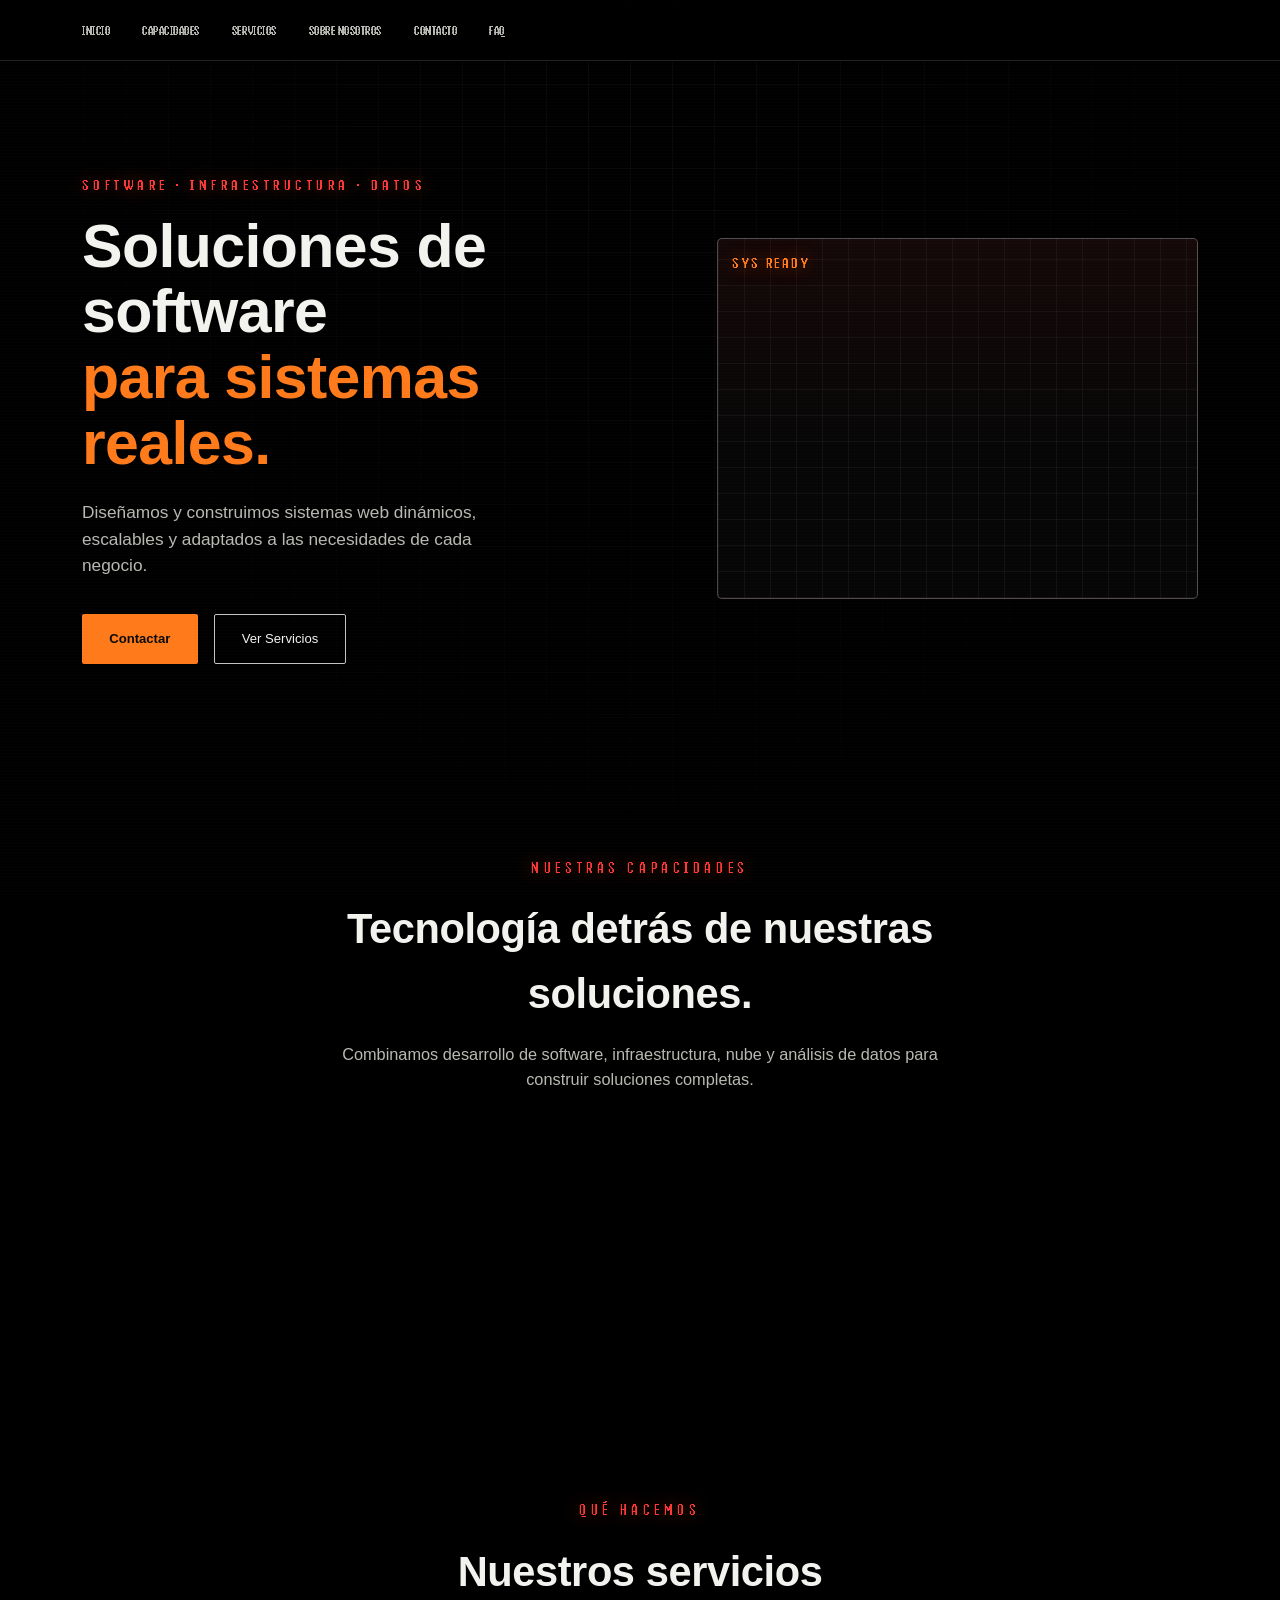
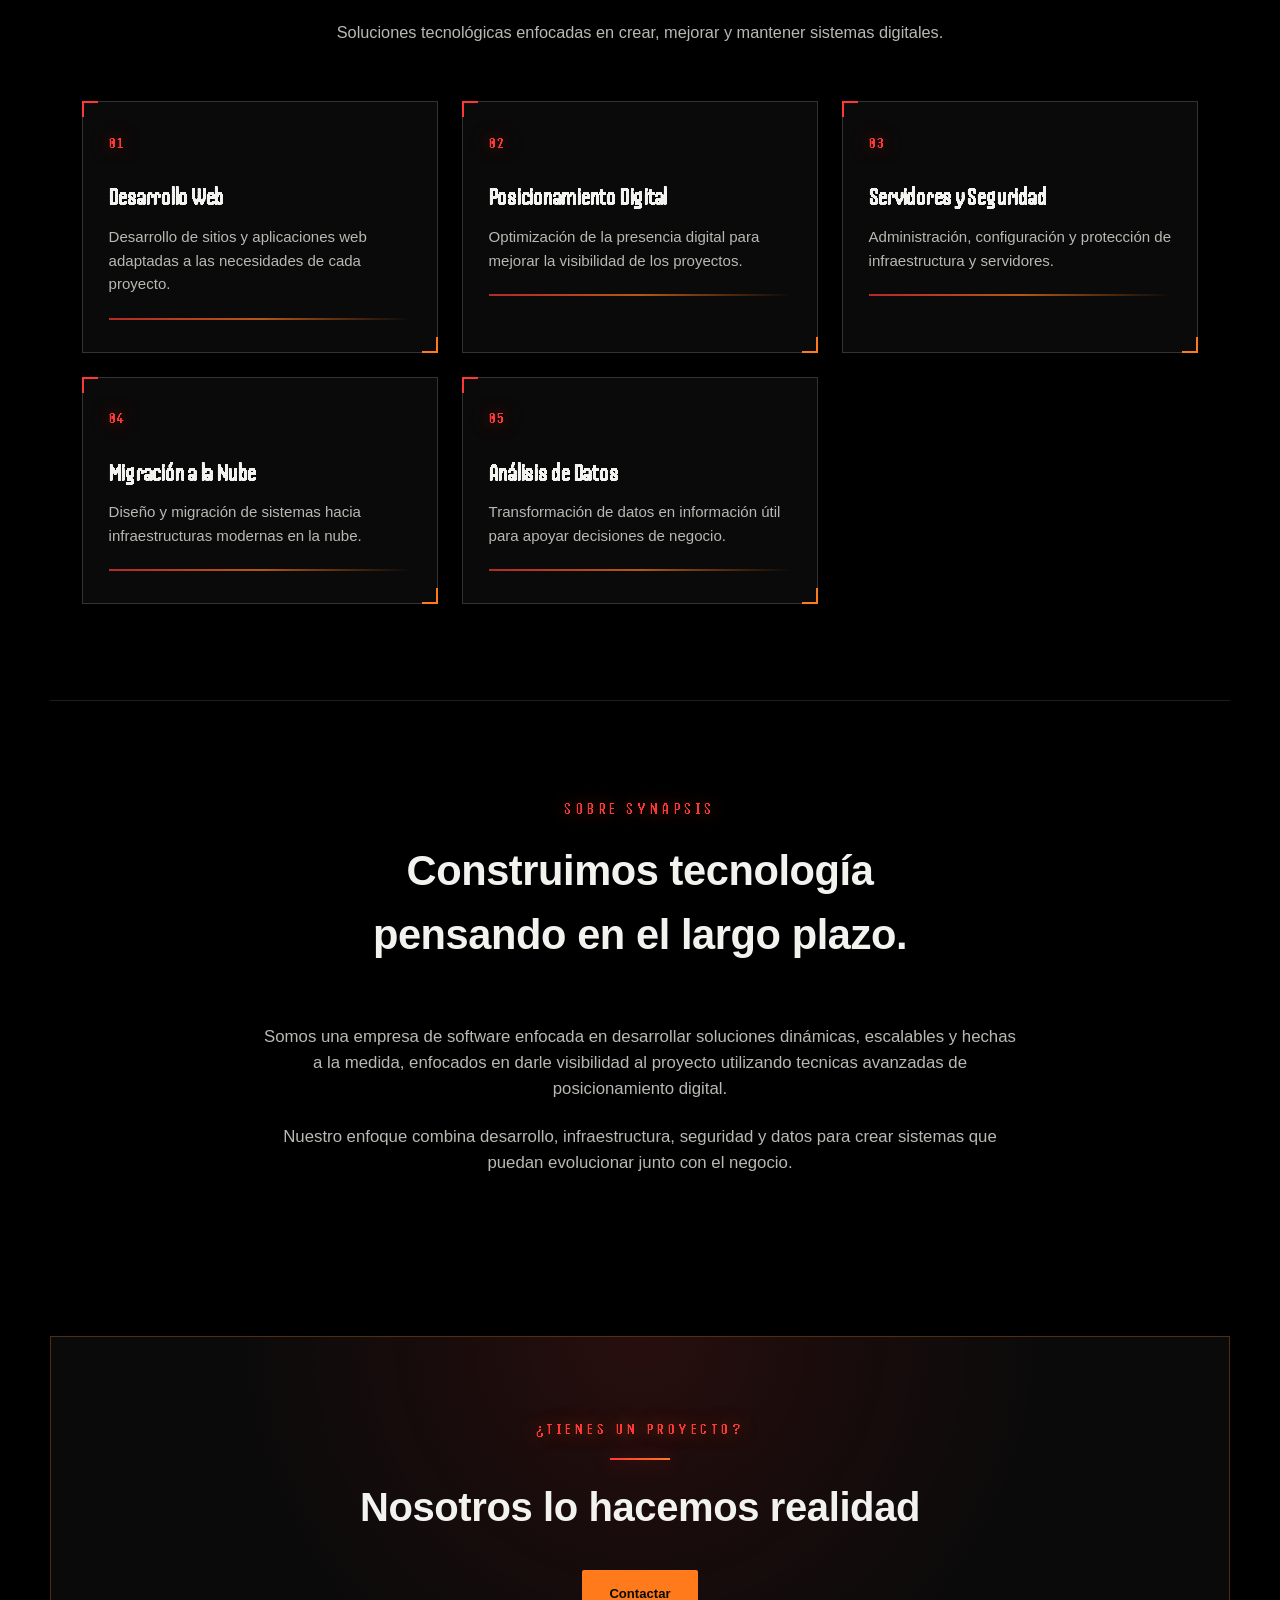
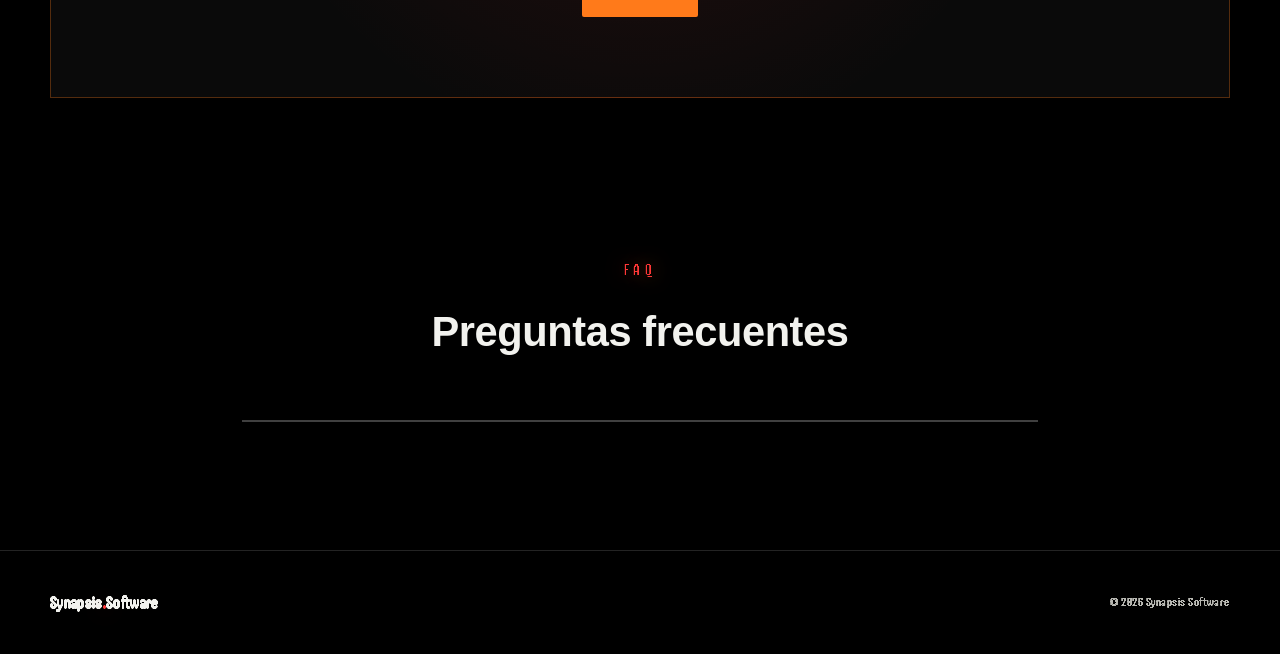
==== index.html @ 9c4a580a "Adding First template" ====
<!DOCTYPE html>
<html lang="es">

<head>
  <meta charset="UTF-8">

  <meta
    name="viewport"
    content="width=device-width, initial-scale=1.0"
  >

  <meta
    name="description"
    content="Synapsis Software: soluciones web, infraestructura, nube y análisis de datos."
  >

  <link rel="preconnect" href="https://fonts.googleapis.com">
  <link rel="preconnect" href="https://fonts.gstatic.com" crossorigin>
  <link href="https://fonts.googleapis.com/css2?family=Handjet:wght,ELSH@100..900,2&display=swap" rel="stylesheet">
  <script src="script.js"></script>
  <link rel="stylesheet" href="styles.css">

  <title>Synapsis Software</title>
</head>

<body>


  <header class="site-header">

    <nav class="nav-container">

      <ul class="nav-links">
        <li>
          <a href="#inicio">Inicio</a>
        </li>

        <li>
          <a href="#capacidades">Capacidades</a>
        </li>

        <li>
          <a href="#servicios">Servicios</a>
        </li>

        <li>
          <a href="#nosotros">Sobre Nosotros</a>
        </li>

        <li>
          <a href="#contacto">Contacto</a>
        </li>

        <li>
          <a href="#faq">FAQ</a>
        </li>
      </ul>

    </nav>

  </header>


  <main>

    <section
      id="inicio"
      class="hero-section"
    >

      <div class="hero-content">

        <p class="hero-eyebrow">
          Software · Infraestructura · Datos
        </p>

        <h1>
          Soluciones de software
          <span class="title">para sistemas reales.</span>
        </h1>

        <p class="hero-description">
          Diseñamos y construimos sistemas web dinámicos,
          escalables y adaptados a las necesidades de cada negocio.
        </p>

        <div class="hero-actions">

          <a
            href="#contacto"
            class="button button-primary"
          >
            Contactar
          </a>

          <a
            href="#servicios"
            class="button button-secondary"
          >
            Ver servicios
          </a>

        </div>

      </div>


      <div class="hero-visual"></div>

    </section>

    <section
      id="capacidades"
      class="capabilities-section"
    >

      <div class="section-header">

        <p class="section-eyebrow">
          Nuestras capacidades
        </p>

        <h2>
          Tecnología detrás
          de nuestras soluciones.
        </h2>

        <p>
          Combinamos desarrollo de software, infraestructura,
          nube y análisis de datos para construir soluciones
          completas.
        </p>

      </div>



    </section>


    <section class="sequence-section">
      <div class="canvas-container">
            <canvas id="sequense-canvas">


            </canvas>

            <div class="text-content">
              <h2></h2>
            </div>

      </div>
    </section>

    <section
      id="servicios"
      class="services-section"
    >

      <div class="section-header">

        <p class="section-eyebrow">
          Qué hacemos
        </p>

        <h2>
          Nuestros servicios
        </h2>

        <p>
          Soluciones tecnológicas enfocadas en crear,
          mejorar y mantener sistemas digitales.
        </p>

      </div>


      <div class="services-grid">


        <article class="service-card">

          <div class="service-card-header">
            <span class="service-number">01</span>
          </div>

          <div class="service-card-content">

            <h3>
              Desarrollo Web
            </h3>

            <p>
              Desarrollo de sitios y aplicaciones web
              adaptadas a las necesidades de cada proyecto.
            </p>

          </div>

          <!--
            Reservado para futura animación
            específica del servicio.
          -->

          <div class="service-card-visual"></div>

        </article>


        <!-- Servicio -->

        <article class="service-card">

          <div class="service-card-header">
            <span class="service-number">02</span>
          </div>

          <div class="service-card-content">

            <h3>
              Posicionamiento Digital
            </h3>

            <p>
              Optimización de la presencia digital para
              mejorar la visibilidad de los proyectos.
            </p>

          </div>

          <div class="service-card-visual"></div>

        </article>


        <!-- Servicio -->

        <article class="service-card">

          <div class="service-card-header">
            <span class="service-number">03</span>
          </div>

          <div class="service-card-content">

            <h3>
              Servidores y Seguridad
            </h3>

            <p>
              Administración, configuración y protección
              de infraestructura y servidores.
            </p>

          </div>

          <div class="service-card-visual"></div>

        </article>


        <!-- Servicio -->

        <article class="service-card">

          <div class="service-card-header">
            <span class="service-number">04</span>
          </div>

          <div class="service-card-content">

            <h3>
              Migración a la Nube
            </h3>

            <p>
              Diseño y migración de sistemas hacia
              infraestructuras modernas en la nube.
            </p>

          </div>

          <div class="service-card-visual"></div>

        </article>


        <!-- Servicio -->

        <article class="service-card">

          <div class="service-card-header">
            <span class="service-number">05</span>
          </div>

          <div class="service-card-content">

            <h3>
              Análisis de Datos
            </h3>

            <p>
              Transformación de datos en información
              útil para apoyar decisiones de negocio.
            </p>

          </div>

          <div class="service-card-visual"></div>

        </article>

      </div>

    </section>


    <!-- =========================
         SOBRE NOSOTROS
    ========================== -->

    <section
      id="nosotros"
      class="about-section"
    >

      <div class="section-header">

        <p class="section-eyebrow">
          Sobre Synapsis
        </p>

        <h2>
          Construimos tecnología
          pensando en el largo plazo.
        </h2>

      </div>

      <div class="about-content">

        <p>
          Somos una empresa de software enfocada en desarrollar
          soluciones dinámicas, escalables y hechas a la medida,
          enfocados en darle visibilidad al proyecto utilizando tecnicas
          avanzadas de posicionamiento digital.
        </p>

        <p>
          Nuestro enfoque combina desarrollo, infraestructura,
          seguridad y datos para crear sistemas que puedan
          evolucionar junto con el negocio.
        </p>

      </div>

    </section>

    <section
      id="contacto"
      class="contact-section"
    >

      <div class="contact-content">

        <p class="section-eyebrow">
          ¿Tienes un proyecto?
        </p>
        <span class="bussines-ideas"></span>

        <h2>
          Nosotros lo hacemos realidad
        </h2>

        <a
          href="mailto:contacto@synapsis-software.com"
          class="button button-primary"
        >
          Contactar
        </a>

      </div>

    </section>

    <section
      id="faq"
      class="faq-section"
    >

      <div class="section-header">

        <p class="section-eyebrow">
          FAQ
        </p>

        <h2>
          Preguntas frecuentes
        </h2>

      </div>

      <div class="faq-list">

        <!--
          Aquí posteriormente puedes utilizar
          <details> y <summary>, o implementar
          una interacción con JavaScript.
        -->

      </div>

    </section>

  </main>

  <footer class="site-footer">

    <div class="footer-container">

      <a href="#inicio" class="logo">
        Synapsis<span>.</span>Software
      </a>

      <p>
        © 2026 Synapsis Software
      </p>

    </div>

  </footer>

</body>

</html>
---- styles.css ----
@import url('https://fonts.googleapis.com/css2?family=JetBrains+Mono:wght@400;500;700&display=swap');

:root {
  /* --- paleta --- */
  --bg: #000000;
  --bg-raised: #0a0a0a;
  --ink: #f2f2ee;          /* blanco roto, contraste alto */
  --ink-dim: #b9b9b3;      /* gris claro secundario */
  --line: #c4c4c4;
  --red: #ff3737;
  --red-dim: #7a1414;
  --orange: #ff7a1a;
  --orange-dim: #7a3c0d;

  --glow-red: 0 0 18px rgba(255, 43, 43, 0.55);
  --glow-orange: 0 0 18px rgba(255, 122, 26, 0.5);
  --grad-hot: linear-gradient(90deg, var(--red), var(--orange));

  --font-mono: "Handjet", sans-serif;

   --font-display: 'Space Grotesk', sans-serif;

  --container: 1180px;
}

* { box-sizing: border-box; }

html {
  scroll-behavior: smooth;
}

body {
  margin: 0;
  background: var(--bg);
  color: var(--ink);
  font-family: var(--font-display);
  line-height: 1.55;
  -webkit-font-smoothing: antialiased;
  position: relative;
  overflow-x: hidden;
}

body::before {
  content: "";
  position: fixed;
  inset: 0;
  z-index: 0;
  pointer-events: none;
  background-image:
    linear-gradient(rgba(196, 196, 196, 0.05) 1px, transparent 1px),
    linear-gradient(90deg, rgba(196, 196, 196, 0.05) 1px, transparent 1px);
  background-size: 42px 42px;
  mask-image: radial-gradient(ellipse at 50% 0%, black 0%, transparent 75%);
  -webkit-mask-image: radial-gradient(ellipse at 50% 0%, black 0%, transparent 75%);
}

body::after {
  content: "";
  position: fixed;
  inset: 0;
  z-index: 30;
  pointer-events: none;
  background: repeating-linear-gradient(
    to bottom,
    rgba(255, 255, 255, 0.025) 0px,
    rgba(255, 255, 255, 0.025) 1px,
    transparent 1px,
    transparent 3px
  );
  opacity: 0.5;
}

main, header, footer { position: relative; z-index: 1; }

h1, h2, h3 {
  font-family: var(--font-display);
  color: var(--ink);
  margin: 0;
  letter-spacing: -0.01em;
}

p { color: var(--ink-dim); margin: 0; }

a {
  color: inherit;
  text-decoration: none;
}

ul { list-style: none; margin: 0; padding: 0; }

::selection {
  background: var(--red);
  color: #000;
}


a:focus-visible,
button:focus-visible {
  outline: 2px solid var(--orange);
  outline-offset: 3px;
}

@media (prefers-reduced-motion: reduce) {
  *, *::before, *::after {
    animation-duration: 0.001ms !important;
    animation-iteration-count: 1 !important;
    transition-duration: 0.001ms !important;
    scroll-behavior: auto !important;
  }
}


.section-eyebrow,
.hero-eyebrow {
  font-family: var(--font-mono);
  font-size: 1rem;
  letter-spacing: 0.28em;
  text-transform: uppercase;
  color: var(--red);
  text-shadow: var(--glow-orange);
  display: inline-block;
  margin-bottom: 1rem;
}

.section-eyebrow::before,
.hero-eyebrow::before {
  color: var(--red);
}

.section-header {
  max-width: 640px;
  margin: 0 auto 3.5rem;
  text-align: center;
}

.section-header h2 {
  font-size: clamp(1.9rem, 3.5vw, 2.6rem);
  margin-bottom: 1rem;
}

.section-header p {
  font-size: 1.02rem;
}

.site-header {
  position: sticky;
  top: 0;
  z-index: 40;
  background: rgba(0, 0, 0, 0.75);
  backdrop-filter: blur(10px);
  -webkit-backdrop-filter: blur(10px);
  border-bottom: 1px solid rgba(196, 196, 196, 0.18);
}

.nav-container {
  max-width: var(--container);
  margin: 0 auto;
  padding: 1.1rem 2rem;
  display: flex;
  align-items: center;
  justify-content: space-between;
}

.logo {
  font-family: var(--font-mono);
  font-weight: 700;
  font-size: 1.05rem;
  letter-spacing: 0.02em;
  color: var(--ink);
}

.logo span {
  color: var(--red);
  text-shadow: var(--glow-red);
}

.nav-links {
  display: flex;
  gap: 2rem;
}

.nav-links a {
  font-family: var(--font-mono);
  font-size: 0.82rem;
  letter-spacing: 0.04em;
  color: var(--ink-dim);
  text-transform: uppercase;
  position: relative;
  padding-bottom: 3px;
  transition: color 0.2s ease;
}

.nav-links a::after {
  content: "";
  position: absolute;
  left: 0;
  bottom: 0;
  width: 0;
  height: 1px;
  background: var(--grad-hot);
  transition: width 0.25s ease;
}

.nav-links a:hover {
  color: var(--ink);
}

.nav-links a:hover::after {
  width: 100%;
}

.title{
  color: var(--orange);
}

.button {
  display: inline-flex;
  align-items: center;
  gap: 0.5rem;
  font-family: var(--font-display);
  font-size: 0.82rem;
  text-transform: capitalize;
  padding: 0.85rem 1.7rem;
  border-radius: 2px;
  transition: transform 0.2s ease, box-shadow 0.2s ease, background 0.2s ease;
}

.button-primary {
  background: var(--orange);
  color: #0a0a0a;
  font-weight: 700;
}

.button-primary:hover {
  transform: translateY(-2px);
  box-shadow: 0 0 0 1px rgba(255, 122, 26, 0.6), 0 0 30px rgba(67, 66, 66, 0.65);
}

.button-secondary {
  background: transparent;
  color: var(--ink);
  border: 1px solid var(--line);
}

.button-secondary:hover {
  border-color: var(--orange);
  color: var(--orange);
  box-shadow: var(--glow-orange);
}


.hero-section {
  max-width: var(--container);
  margin: 0 auto;
  padding: 7rem 2rem 6rem;
  display: grid;
  grid-template-columns: 1.1fr 0.9fr;
  gap: 3rem;
  align-items: center;
}

.hero-content h1 {
  font-size: clamp(2.4rem, 5vw, 3.8rem);
  line-height: 1.08;
  margin-bottom: 1.4rem;
}

.hero-content h1 span {
  display: block;
  background: var(--orange);
  -webkit-background-clip: text;
  background-clip: text;
  color: transparent;
}

.hero-description {
  font-size: 1.08rem;
  max-width: 46ch;
  margin-bottom: 2.2rem;
}

.hero-actions {
  display: flex;
  gap: 1rem;
  flex-wrap: wrap;
}


.hero-visual {
  border-radius: 5px;
  position: relative;
  aspect-ratio: 4 / 3;
  border: 1px solid rgba(196, 196, 196, 0.35);
  background:
    linear-gradient(180deg, rgba(255, 43, 43, 0.06), transparent 60%),
    repeating-linear-gradient(0deg, rgba(196, 196, 196, 0.06) 0 1px, transparent 1px 26px),
    repeating-linear-gradient(90deg, rgba(196, 196, 196, 0.06) 0 1px, transparent 1px 26px),
    #060606;
  overflow: hidden;
}

.hero-visual::before {
  content: "SYS READY";
  position: absolute;
  top: 12px;
  left: 14px;
  font-family: var(--font-mono);
  font-size: 1rem;
  letter-spacing: 0.15em;
  color: var(--orange);
  text-shadow: var(--glow-orange);
}

.hero-visual::after {
  content: "";
  position: absolute;
  left: 0;
  right: 0;
  height: 40%;
  top: -40%;
  background: linear-gradient(180deg, transparent, rgba(255, 122, 26, 0.18), transparent);
  animation: scan 5s linear infinite;
}

@keyframes scan {
  0% { top: -40%; }
  100% { top: 100%; }
}

.capabilities-section {
  max-width: var(--container);
  margin: 0 auto;
  padding: 6rem 2rem;
}

.image-sequence {
  margin-top: 3rem;
  border: 1px solid rgba(196, 196, 196, 0.3);
  background: var(--bg-raised);
}

.image-sequence-sticky {
  position: sticky;
  top: 80px;
}

.image-sequence-canvas {
  aspect-ratio: 16 / 8;
  display: flex;
  align-items: center;
  justify-content: center;
  color: var(--ink-dim);
  font-family: var(--font-mono);
  font-size: 0.78rem;
  letter-spacing: 0.1em;
  background:
    linear-gradient(135deg, rgba(255, 43, 43, 0.05), rgba(255, 122, 26, 0.05));
}

.image-sequence-canvas::before {
  content: "[ SECUENCIA DE FRAMES · PENDIENTE ]";
}


.services-section {
  max-width: var(--container);
  margin: 0 auto;
  padding: 6rem 2rem;
}

.services-grid {
  display: grid;
  grid-template-columns: repeat(3, 1fr);
  gap: 1.5rem;
}


.service-card {
  position: relative;
  background: var(--bg-raised);
  border: 1px solid rgba(196, 196, 196, 0.22);
  padding: 1.8rem 1.6rem 2rem;
  transition: border-color 0.25s ease, transform 0.25s ease, box-shadow 0.25s ease;
}

.service-card::before {
  content: "";
  position: absolute;
  top: -1px;
  left: -1px;
  width: 14px;
  height: 14px;
  border-top: 2px solid var(--red);
  border-left: 2px solid var(--red);
}

.service-card::after {
  content: "";
  position: absolute;
  bottom: -1px;
  right: -1px;
  width: 14px;
  height: 14px;
  border-bottom: 2px solid var(--orange);
  border-right: 2px solid var(--orange);
}

.service-card:hover {
  transform: translateY(-4px);
  border-color: rgba(255, 122, 26, 0.5);
  box-shadow: 0 12px 30px rgba(0, 0, 0, 0.5), var(--glow-orange);
}

.service-card-header {
  margin-bottom: 1.4rem;
}

.service-number {
  font-family: var(--font-mono);
  font-size: 1rem;
  letter-spacing: 0.1em;
  color: var(--red);
  text-shadow: var(--glow-red);
}

.service-card-content h3 {
  font-size: 1.5rem;
  font-family: var(--font-mono);

  margin-bottom: 0.6rem;
}

.service-card-content p {
  font-size: 0.94rem;
}

.service-card-visual {
  margin-top: 1.4rem;
  height: 2px;
  background: linear-gradient(90deg, var(--red), var(--orange), transparent);
  opacity: 0.7;
}

/* ==========================================================
   SOBRE NOSOTROS
   ========================================================== */

.about-section {
  max-width: var(--container);
  margin: 0 auto;
  padding: 6rem 2rem;
  border-top: 1px solid rgba(196, 196, 196, 0.15);
}

.about-content {
  max-width: 760px;
  margin: 0 auto;
  display: flex;
  flex-direction: column;
  gap: 1.4rem;
  text-align: center;
}

.about-content p {
  font-size: 1.05rem;
}

/* ==========================================================
   CONTACTO
   ========================================================== */

.contact-section {
  position: relative;
  max-width: var(--container);
  margin: 4rem auto;
  padding: 5rem 2rem;
  text-align: center;
  border: 1px solid rgba(255, 122, 26, 0.3);
  background:
    radial-gradient(circle at 50% 0%, rgba(255, 43, 43, 0.12), transparent 60%),
    var(--bg-raised);
  overflow: hidden;
}

.contact-content h2 {
  font-size: clamp(1.8rem, 3.5vw, 2.5rem);
  margin: 1rem 0 2rem;
}

.bussines-ideas {
  display: block;
  width: 60px;
  height: 2px;
  margin: 0 auto;
  background: var(--grad-hot);
  box-shadow: var(--glow-red);
}

/* ==========================================================
   FAQ
   ========================================================== */

.faq-section {
  max-width: 860px;
  margin: 0 auto;
  padding: 6rem 2rem 8rem;
}

.faq-list {
  display: flex;
  flex-direction: column;
  gap: 1px;
  background: rgba(196, 196, 196, 0.18);
  border: 1px solid rgba(196, 196, 196, 0.18);
}

.faq-list > * {
  background: var(--bg);
  padding: 1.2rem 1.4rem;
}

.faq-list summary {
  cursor: pointer;
  font-family: var(--font-mono);
  font-size: 0.95rem;
  color: var(--ink);
}

.faq-list summary:hover {
  color: var(--orange);
}

/* ==========================================================
   FOOTER
   ========================================================== */

.site-footer {
  border-top: 1px solid rgba(196, 196, 196, 0.18);
  padding: 2.4rem 2rem;
}

.footer-container {
  max-width: var(--container);
  margin: 0 auto;
  display: flex;
  align-items: center;
  justify-content: space-between;
  flex-wrap: wrap;
  gap: 1rem;
}

.footer-container p {
  font-family: var(--font-mono);
  font-size: 0.78rem;
  letter-spacing: 0.04em;
  color: var(--ink-dim);
}

/* ==========================================================
   RESPONSIVE
   ========================================================== */

@media (max-width: 900px) {
  .nav-links {
    display: none;
  }

  .hero-section {
    grid-template-columns: 1fr;
    padding-top: 4.5rem;
  }

  .hero-visual {
    aspect-ratio: 16 / 9;
  }

  .services-grid {
    grid-template-columns: repeat(2, 1fr);
  }
}

@media (max-width: 600px) {
  .services-grid {
    grid-template-columns: 1fr;
  }

  .nav-container,
  .hero-section,
  .capabilities-section,
  .services-section,
  .about-section,
  .contact-section,
  .faq-section,
  .footer-container {
    padding-left: 1.2rem;
    padding-right: 1.2rem;
  }
}


.sequence-section{

}
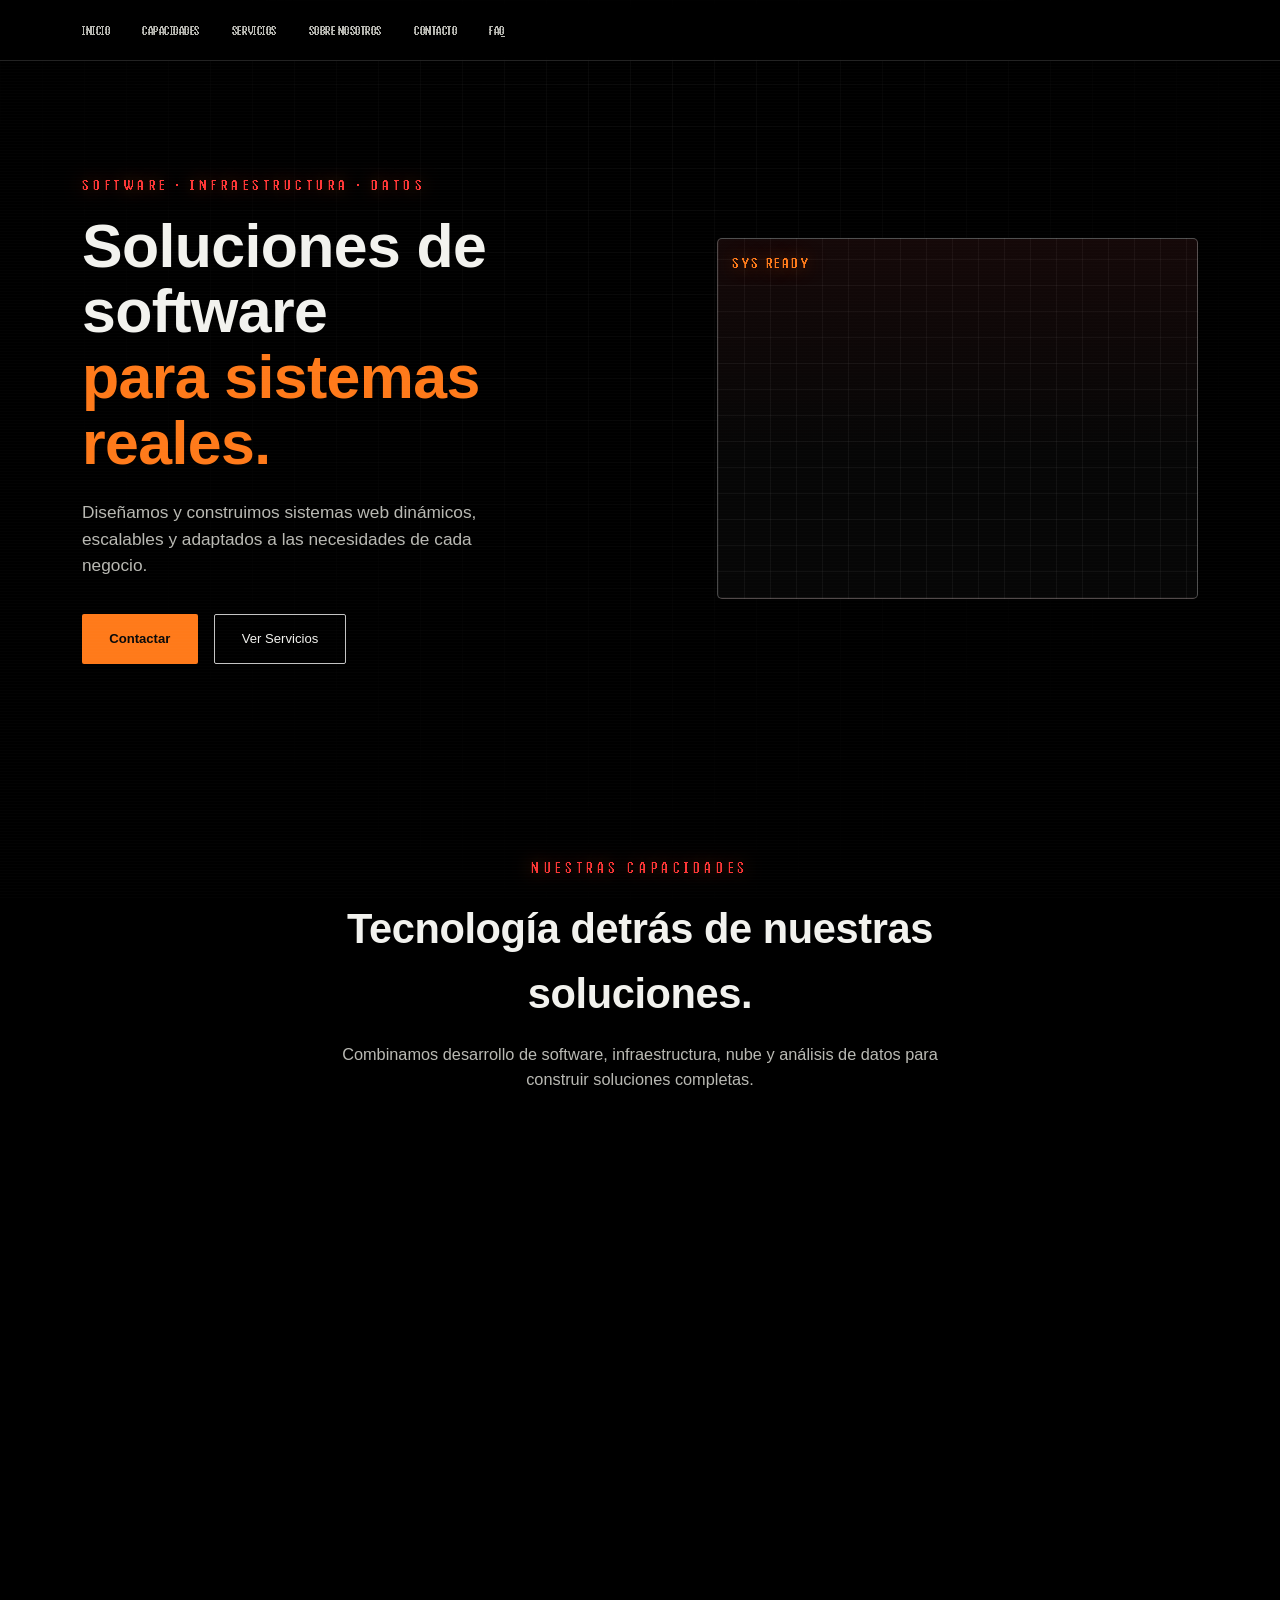
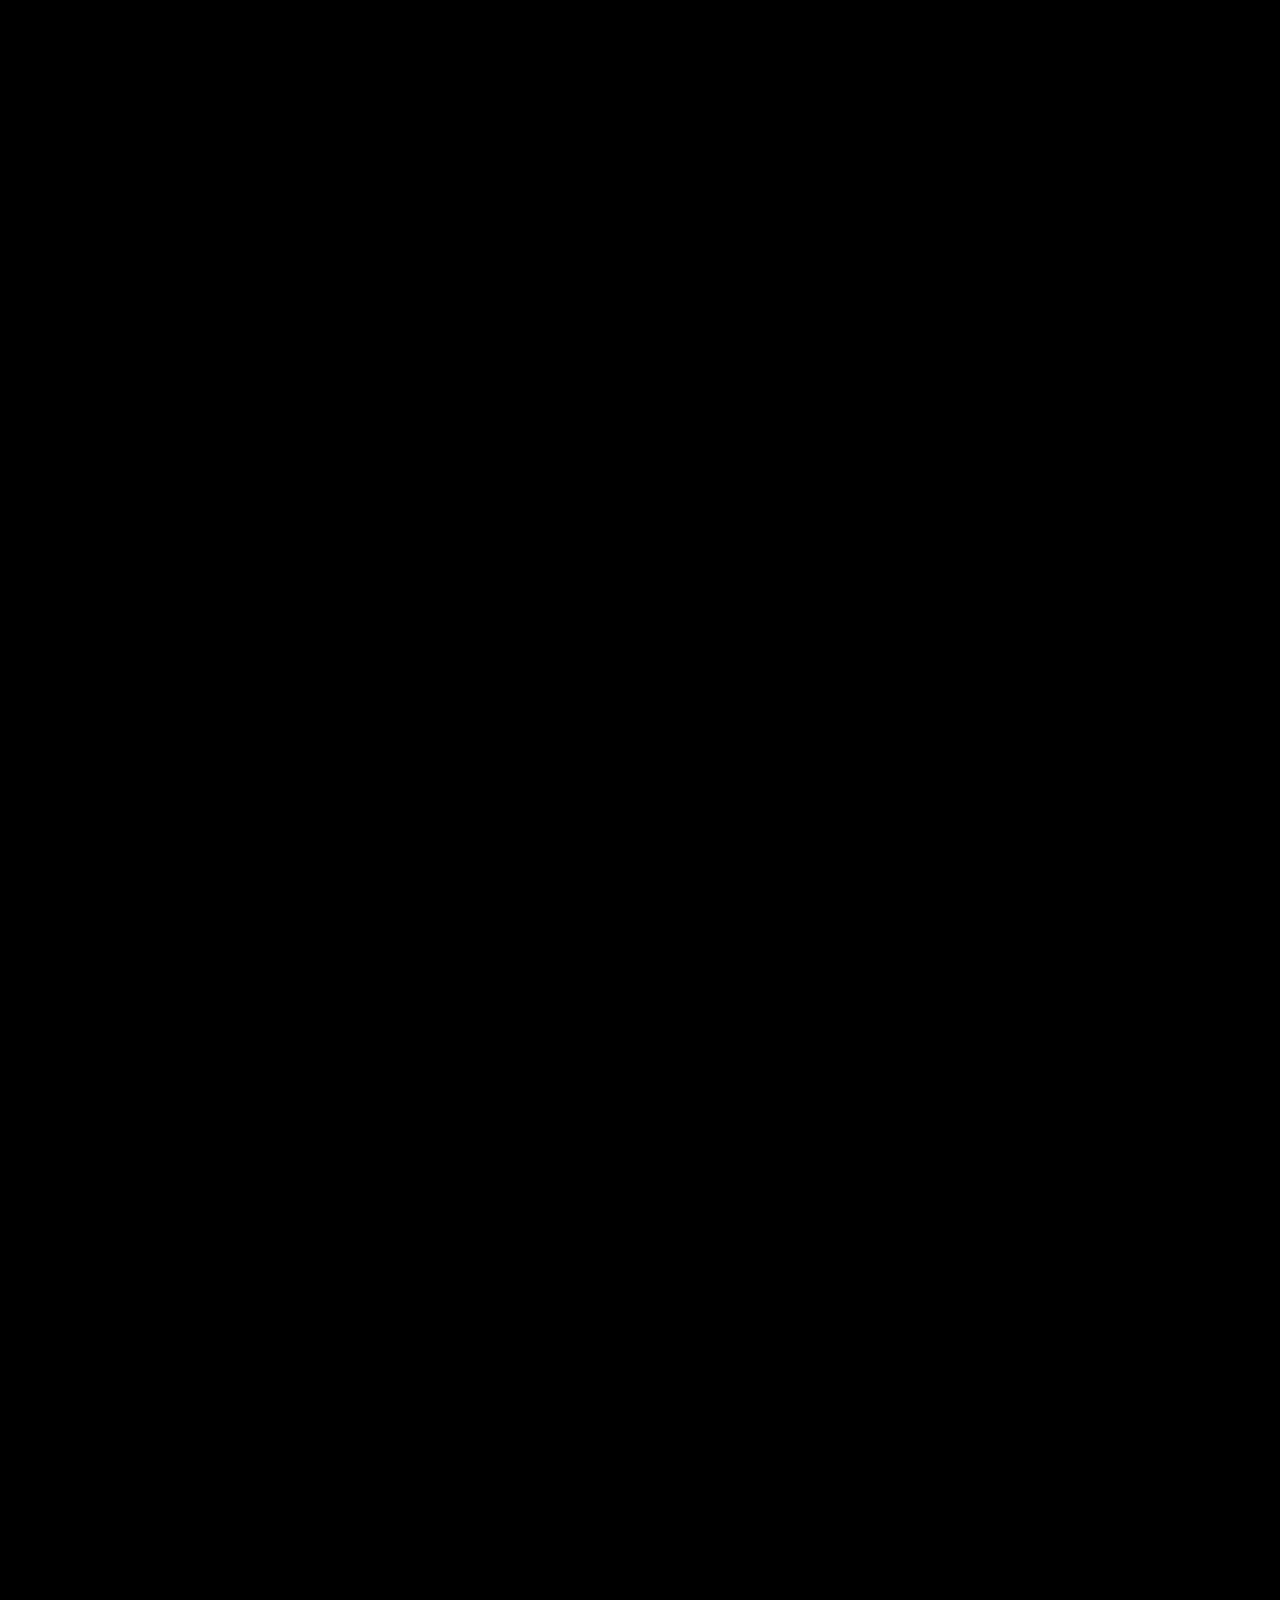
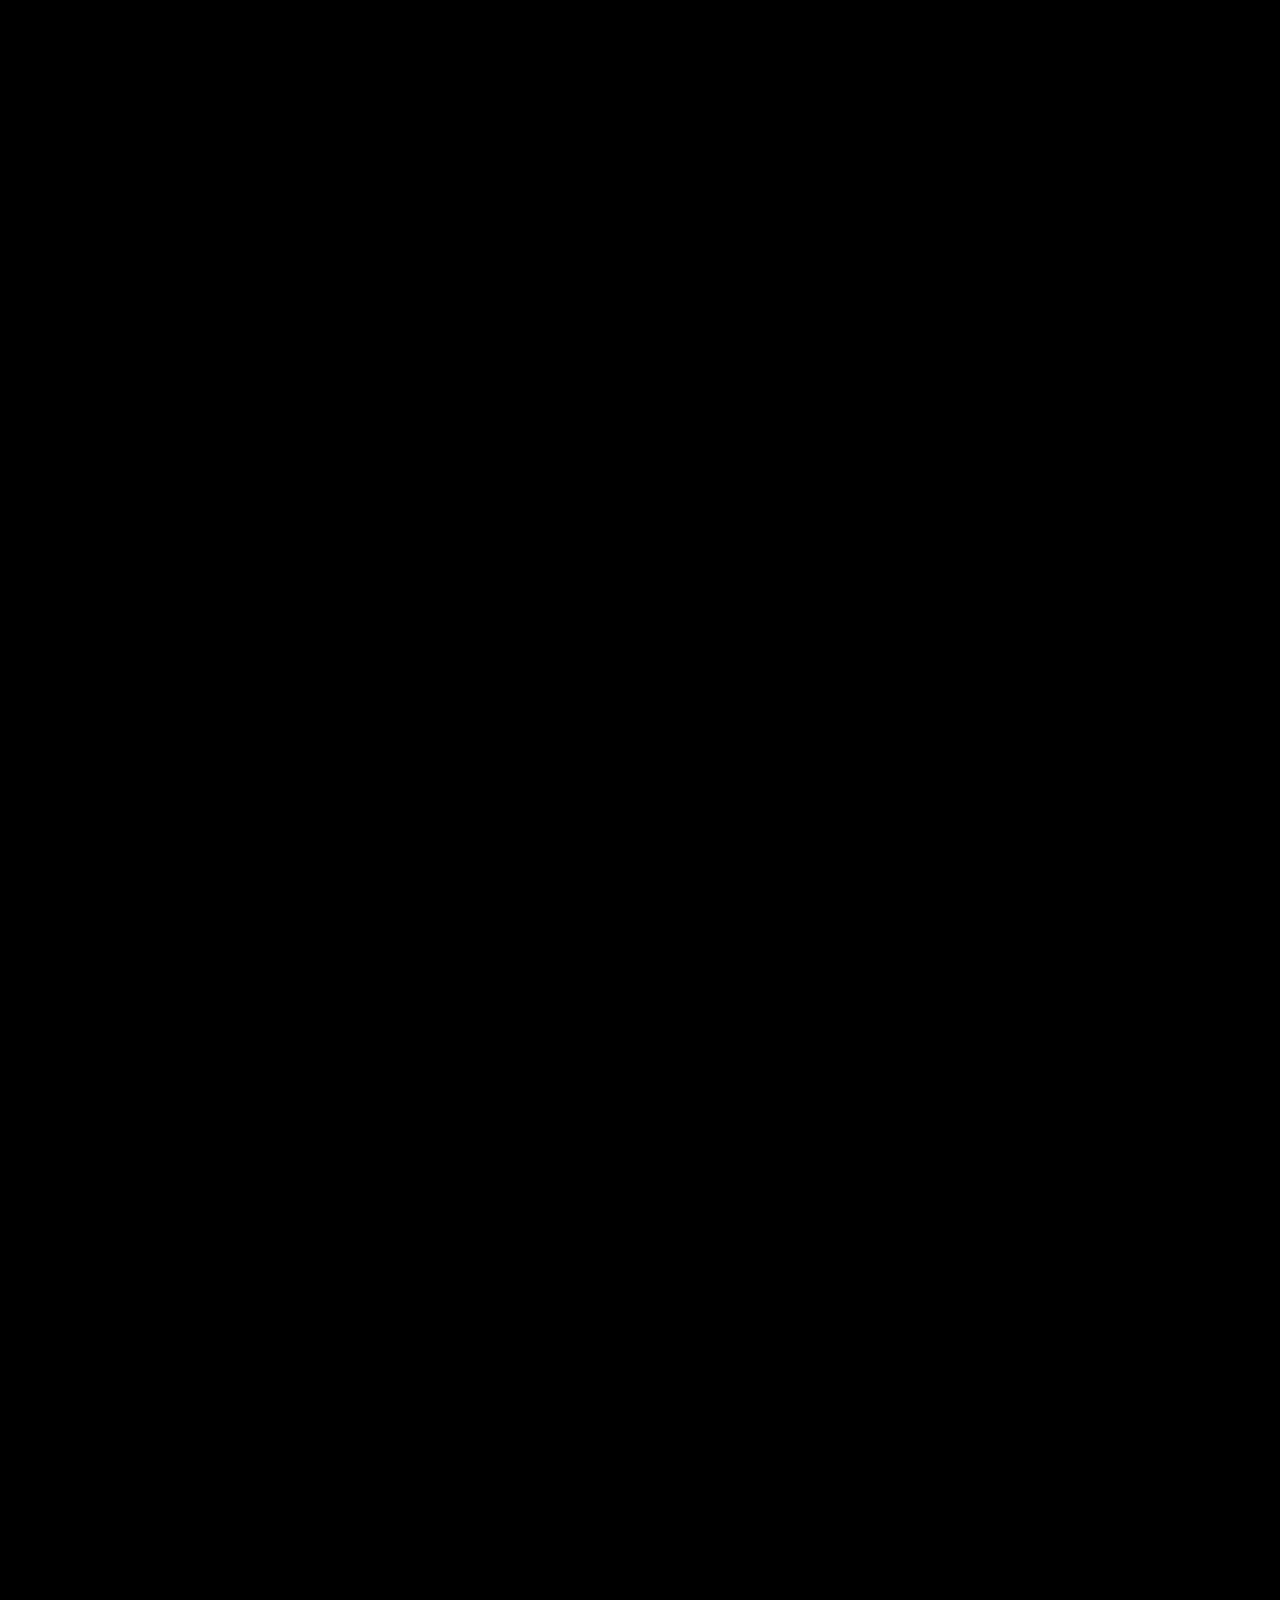
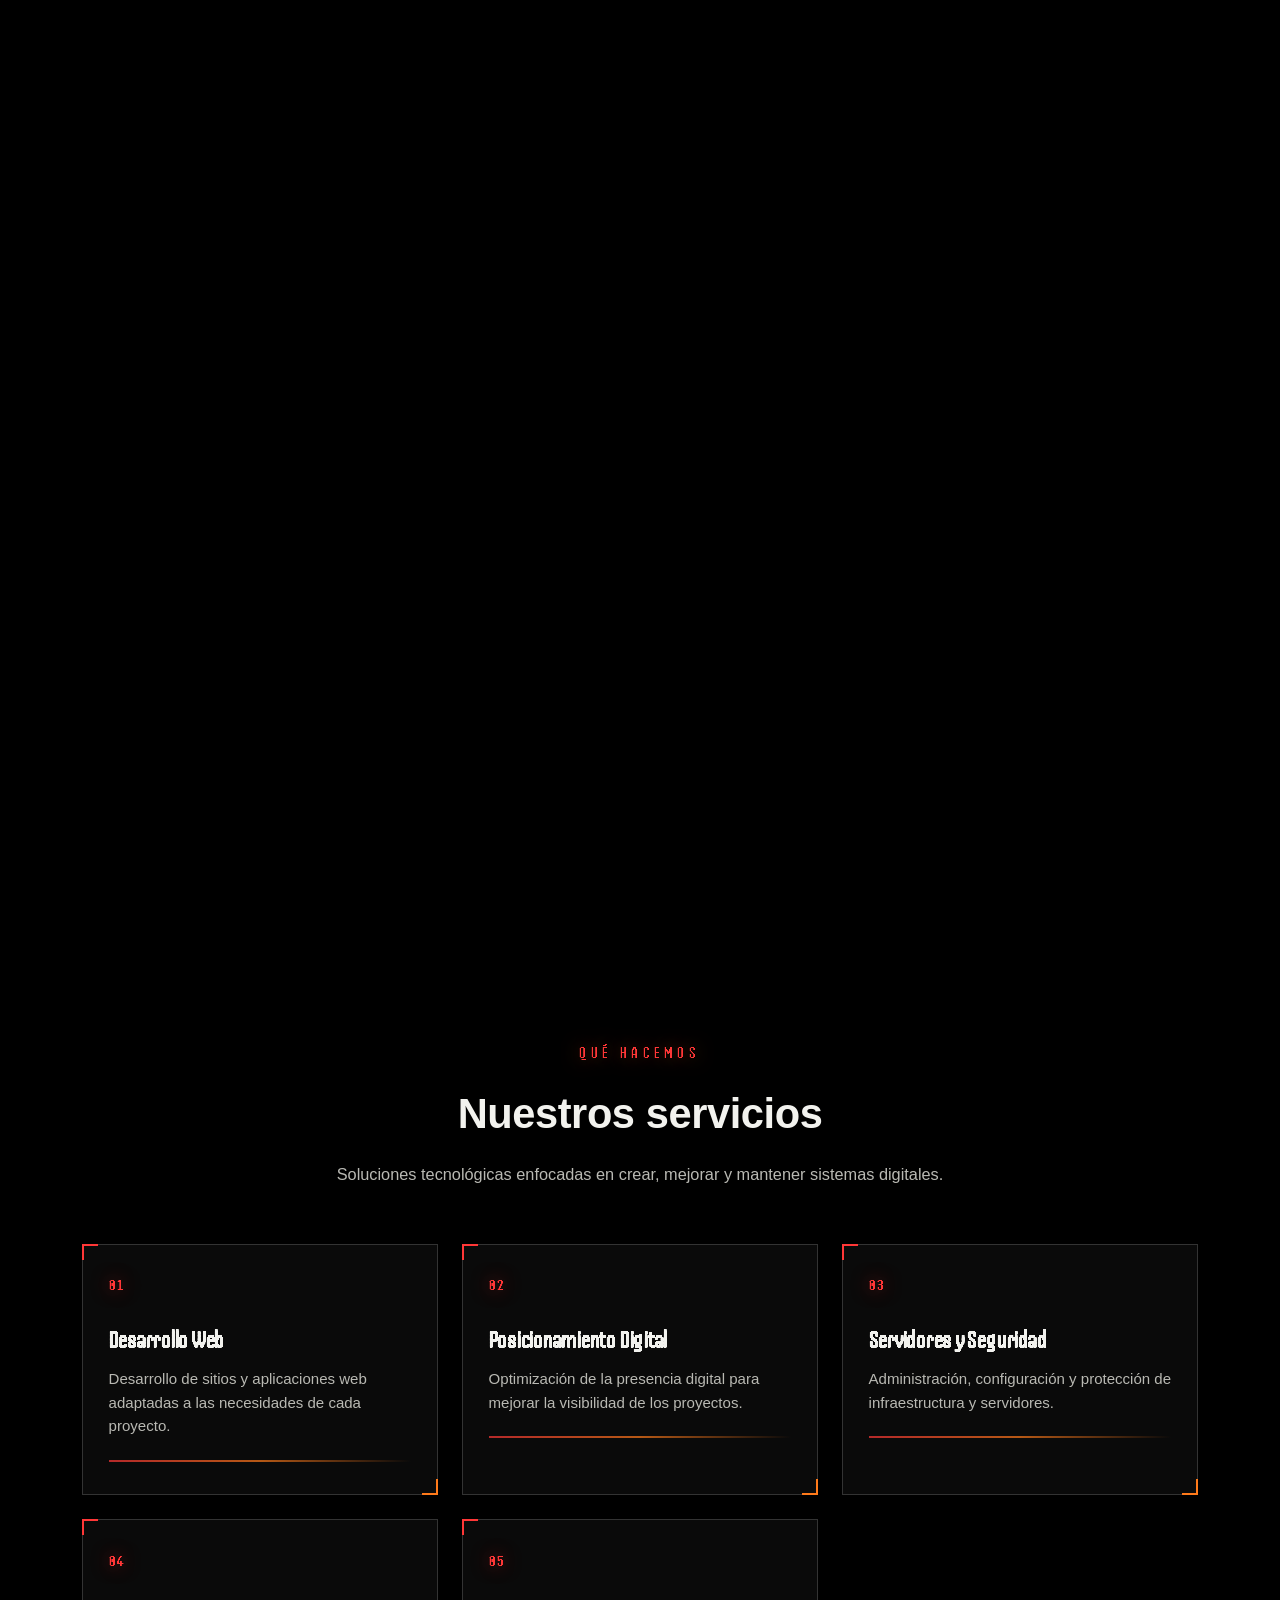
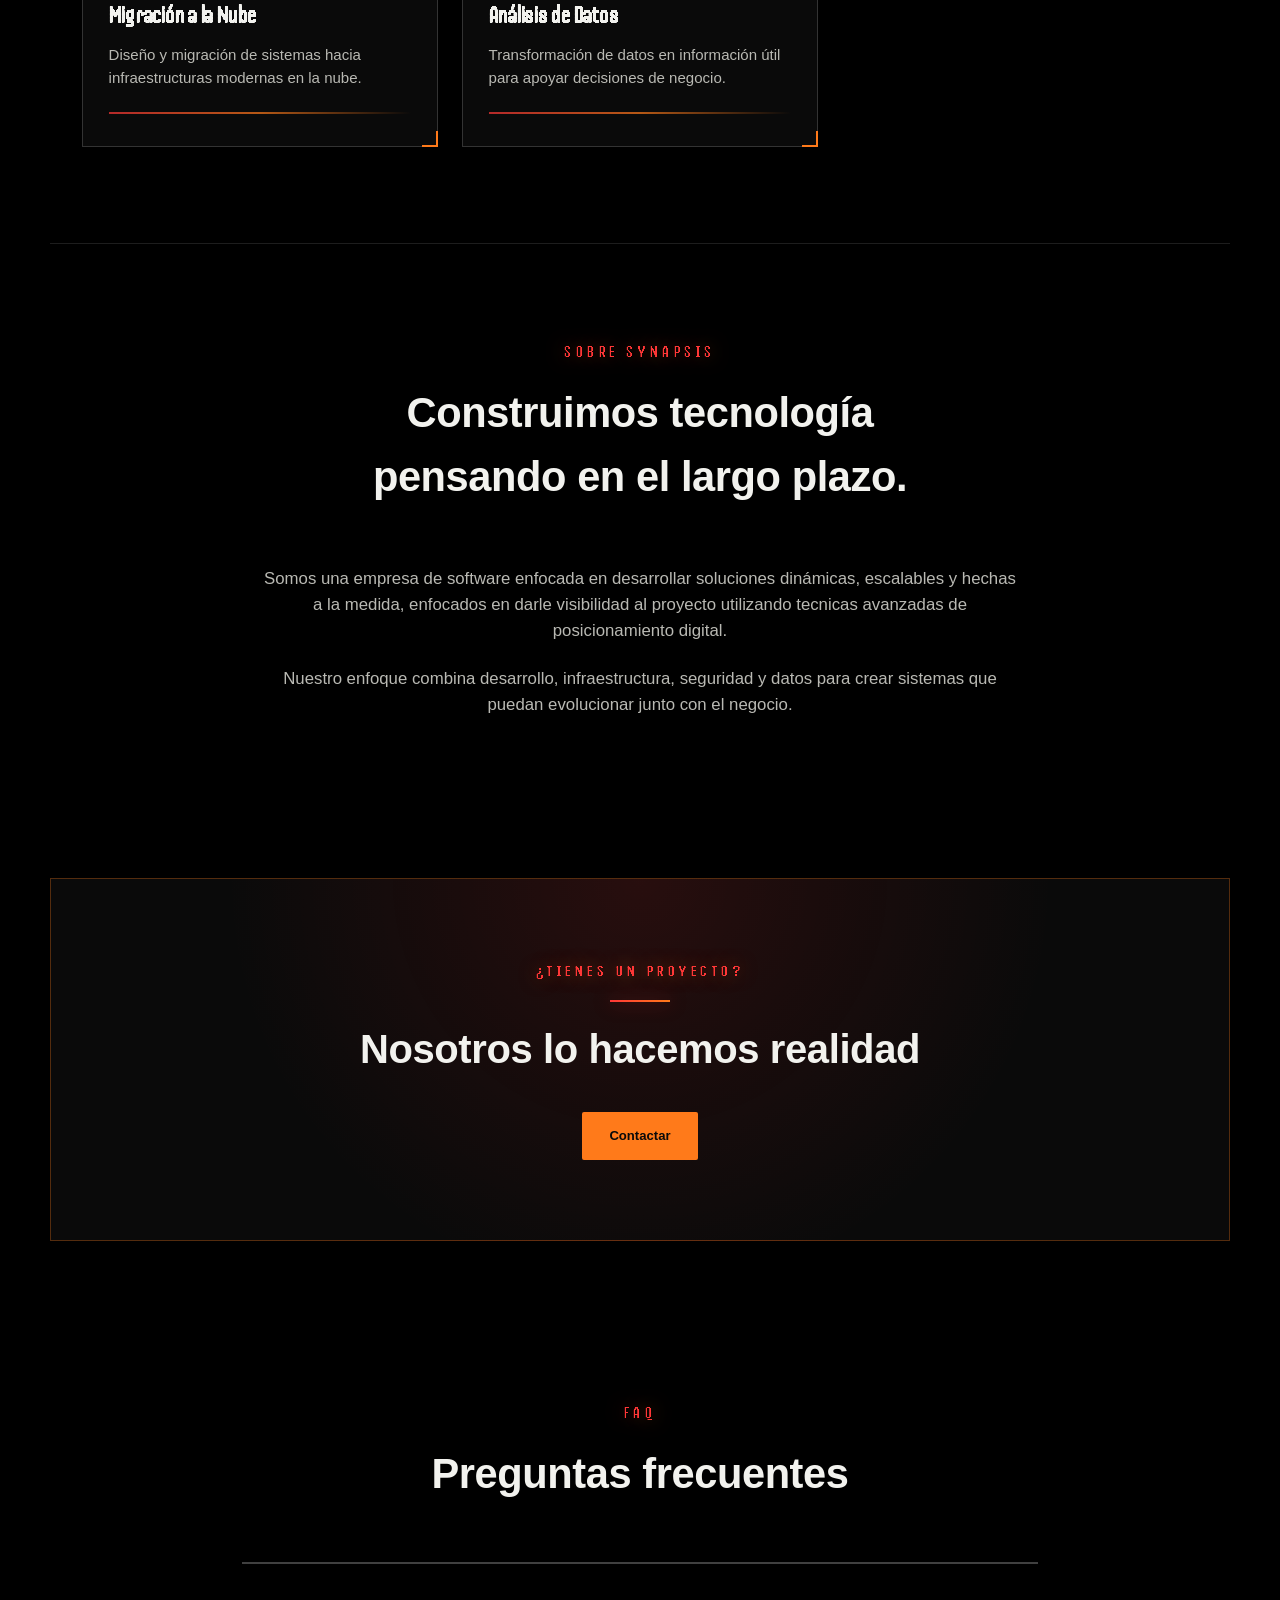
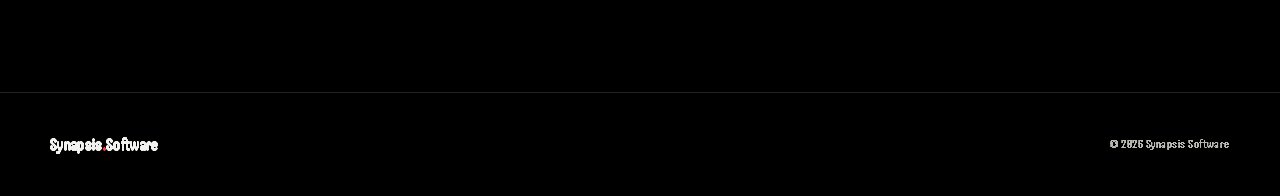
==== commit 2f38551a: "Adding image sequence scroll" ====
--- a/index.html
+++ b/index.html
@@ -13,12 +13,12 @@
     name="description"
     content="Synapsis Software: soluciones web, infraestructura, nube y análisis de datos."
   >
-
+  <base href="./">
   <link rel="preconnect" href="https://fonts.googleapis.com">
   <link rel="preconnect" href="https://fonts.gstatic.com" crossorigin>
   <link href="https://fonts.googleapis.com/css2?family=Handjet:wght,ELSH@100..900,2&display=swap" rel="stylesheet">
-  <script src="script.js"></script>
-  <link rel="stylesheet" href="styles.css">
+  <script src="./script.js" defer></script>
+  <link rel="stylesheet" href="./styles.css">
 
   <title>Synapsis Software</title>
 </head>
@@ -140,13 +140,20 @@
 
     <section class="sequence-section">
       <div class="canvas-container">
-            <canvas id="sequense-canvas">
-
-
-            </canvas>
-
-            <div class="text-content">
-              <h2></h2>
+            <canvas id="sequence-canvas"></canvas>
+
+            <div class="text-layer">
+              <div class="text-content">
+
+                    <h1 id="sequence-title">
+                        Quiénes somos
+                    </h1>
+
+                    <p id="sequence-description">
+                        Conoce nuestra empresa.
+                    </p>
+
+                </div>
             </div>
 
       </div>
@@ -259,8 +266,6 @@
         </article>
 
 
-        <!-- Servicio -->
-
         <article class="service-card">
 
           <div class="service-card-header">
@@ -285,8 +290,6 @@
         </article>
 
 
-        <!-- Servicio -->
-
         <article class="service-card">
 
           <div class="service-card-header">
@@ -313,11 +316,6 @@
       </div>
 
     </section>
-
-
-    <!-- =========================
-         SOBRE NOSOTROS
-    ========================== -->
 
     <section
       id="nosotros"
@@ -402,12 +400,6 @@
 
       <div class="faq-list">
 
-        <!--
-          Aquí posteriormente puedes utilizar
-          <details> y <summary>, o implementar
-          una interacción con JavaScript.
-        -->
-
       </div>
 
     </section>
--- a/styles.css
+++ b/styles.css
@@ -334,33 +334,6 @@
   padding: 6rem 2rem;
 }
 
-.image-sequence {
-  margin-top: 3rem;
-  border: 1px solid rgba(196, 196, 196, 0.3);
-  background: var(--bg-raised);
-}
-
-.image-sequence-sticky {
-  position: sticky;
-  top: 80px;
-}
-
-.image-sequence-canvas {
-  aspect-ratio: 16 / 8;
-  display: flex;
-  align-items: center;
-  justify-content: center;
-  color: var(--ink-dim);
-  font-family: var(--font-mono);
-  font-size: 0.78rem;
-  letter-spacing: 0.1em;
-  background:
-    linear-gradient(135deg, rgba(255, 43, 43, 0.05), rgba(255, 122, 26, 0.05));
-}
-
-.image-sequence-canvas::before {
-  content: "[ SECUENCIA DE FRAMES · PENDIENTE ]";
-}
 
 
 .services-section {
@@ -557,9 +530,6 @@
   color: var(--ink-dim);
 }
 
-/* ==========================================================
-   RESPONSIVE
-   ========================================================== */
 
 @media (max-width: 900px) {
   .nav-links {
@@ -599,6 +569,67 @@
 }
 
 
-.sequence-section{
-
-}
+.sequence-section {
+    height: 500vh;
+}
+
+.canvas-container {
+    position: sticky;
+    top: 0;
+    width: 100%;
+    height: 100vh;
+    overflow: hidden;
+
+    /* Centra el canvas horizontal y verticalmente */
+    display: flex;
+    align-items: center;
+    justify-content: center;
+}
+
+#sequence-canvas {
+    max-width: 900px;
+    max-height: 100vh;
+    width: 100%;
+    height: 100%;
+
+    /* object-fit asegura que el renderizado de la imagen escale bien dentro del canvas */
+    object-fit: contain;
+    z-index: 1;
+}
+
+/* CAPA SUPERIOR */
+.text-layer {
+    position: absolute;
+    top: 0;
+    left: 0;
+    width: 100%;
+    height: 25%;
+    z-index: 2;
+
+    display: flex;
+    align-items: center;
+    justify-content: center;
+    pointer-events: none;
+}
+
+.text-content {
+    text-align: center;
+    max-width: 700px;
+    transition: opacity 0.3s ease, transform 0.3s ease;
+}
+
+.text-content.hidden {
+    opacity: 0;
+    transform: translateY(20px);
+}
+
+.text-content p {
+    font-size: 1.3rem;
+}
+
+/* RESPONSIVE: Oculta el texto en pantallas grandes (min-width: 1024px) */
+@media (min-width: 1024px) {
+    .text-layer {
+        display: none;
+    }
+}
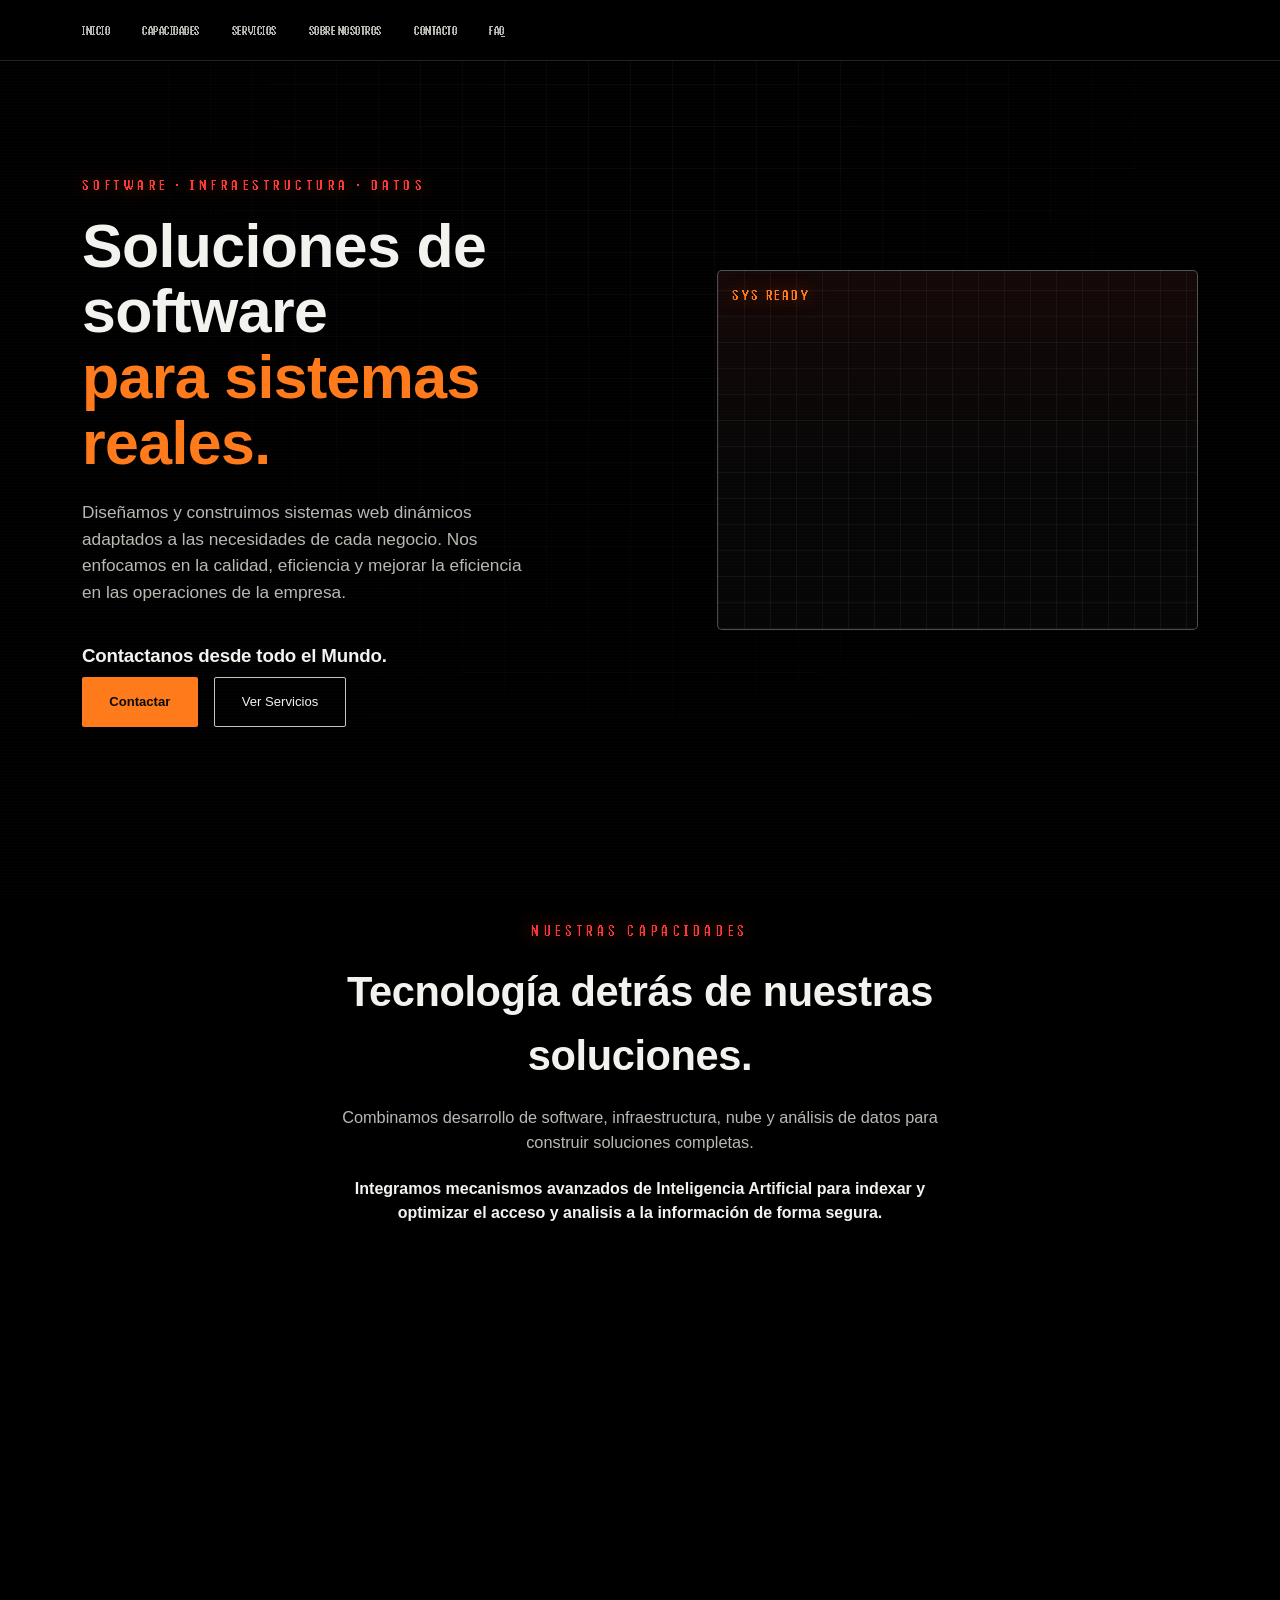
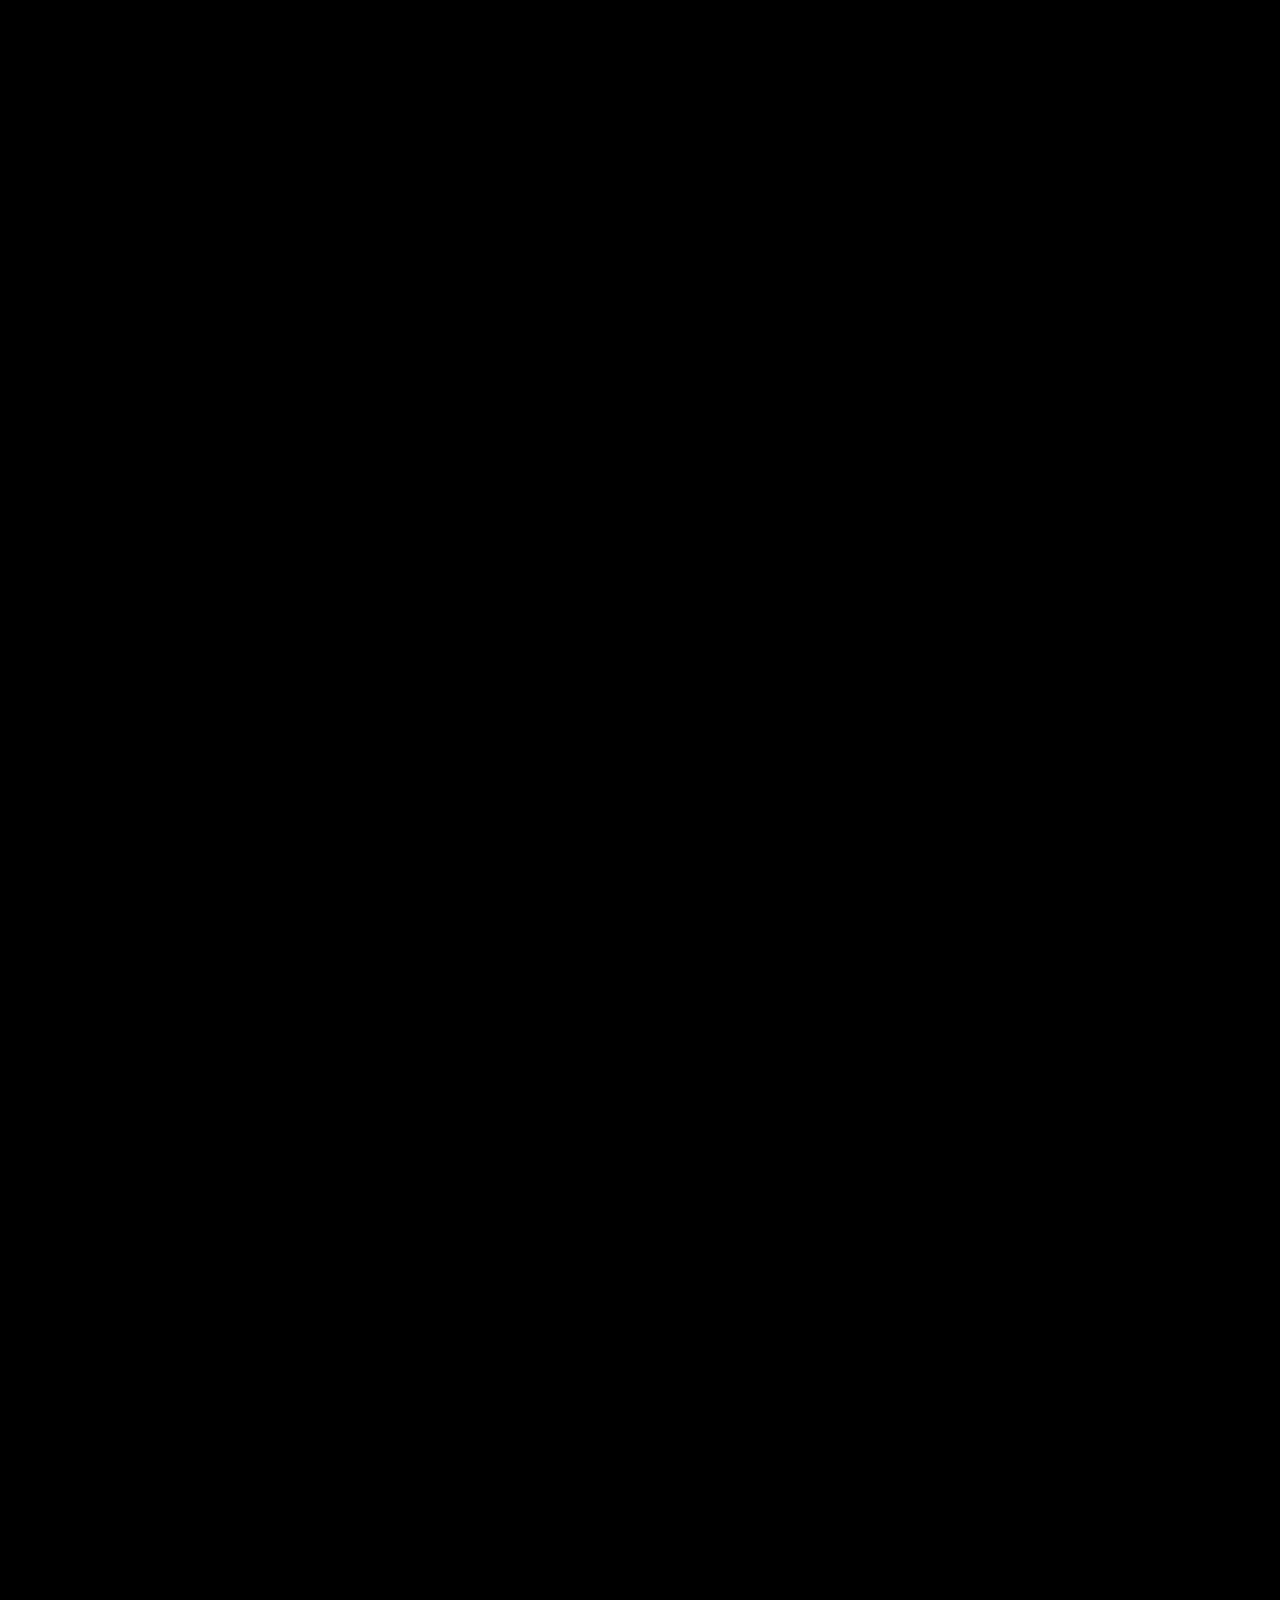
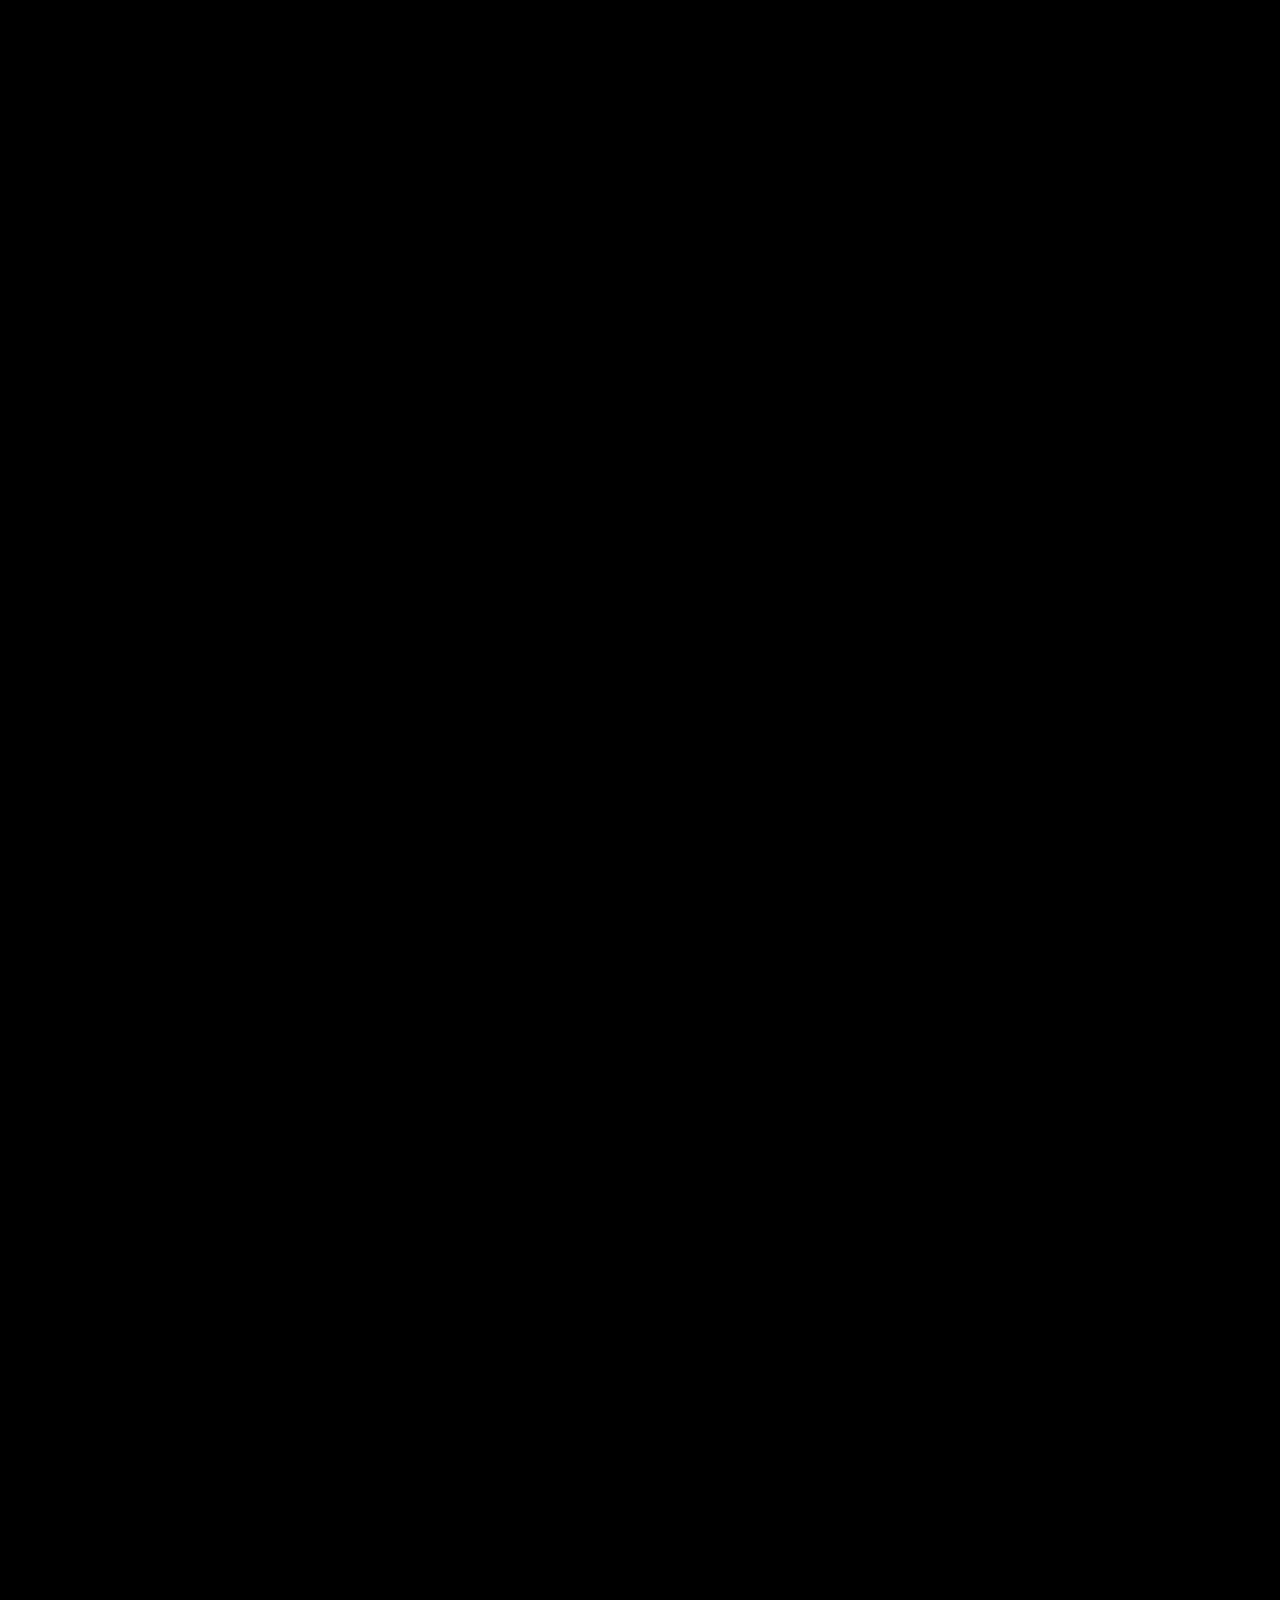
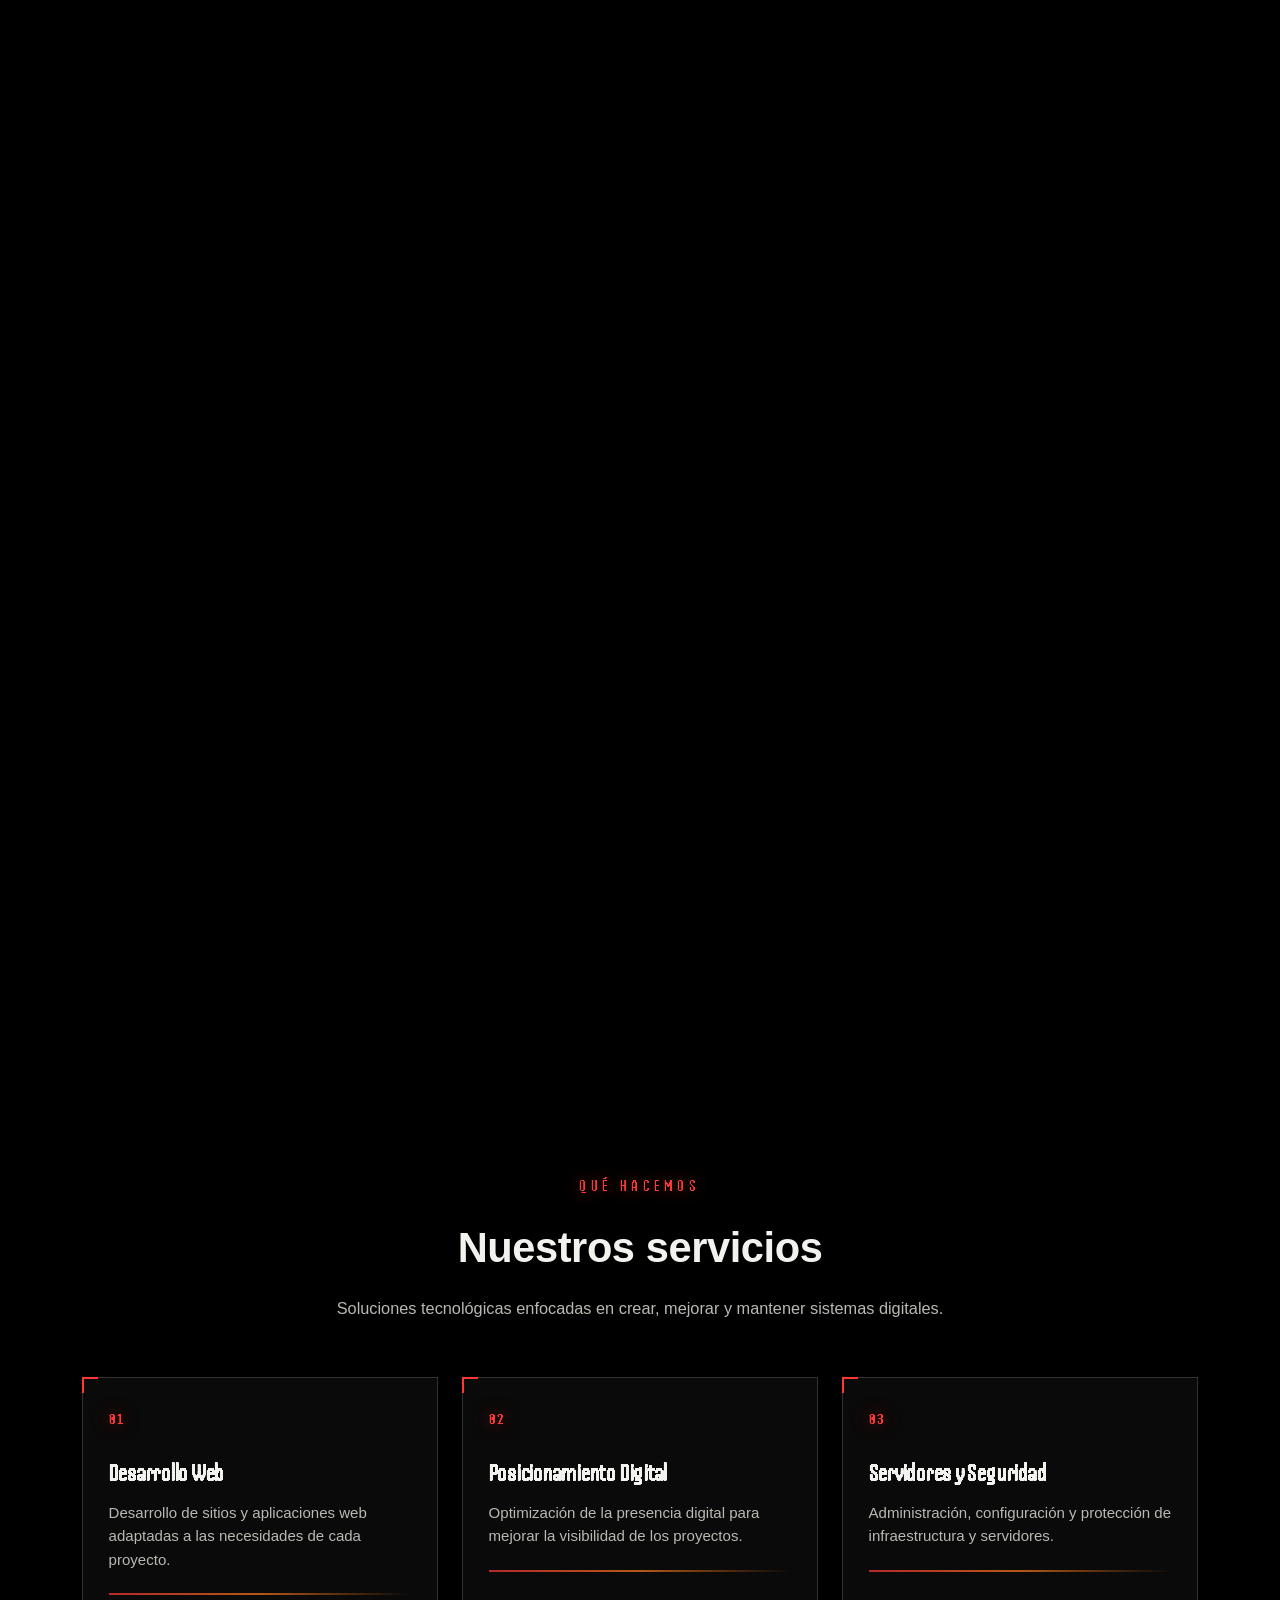
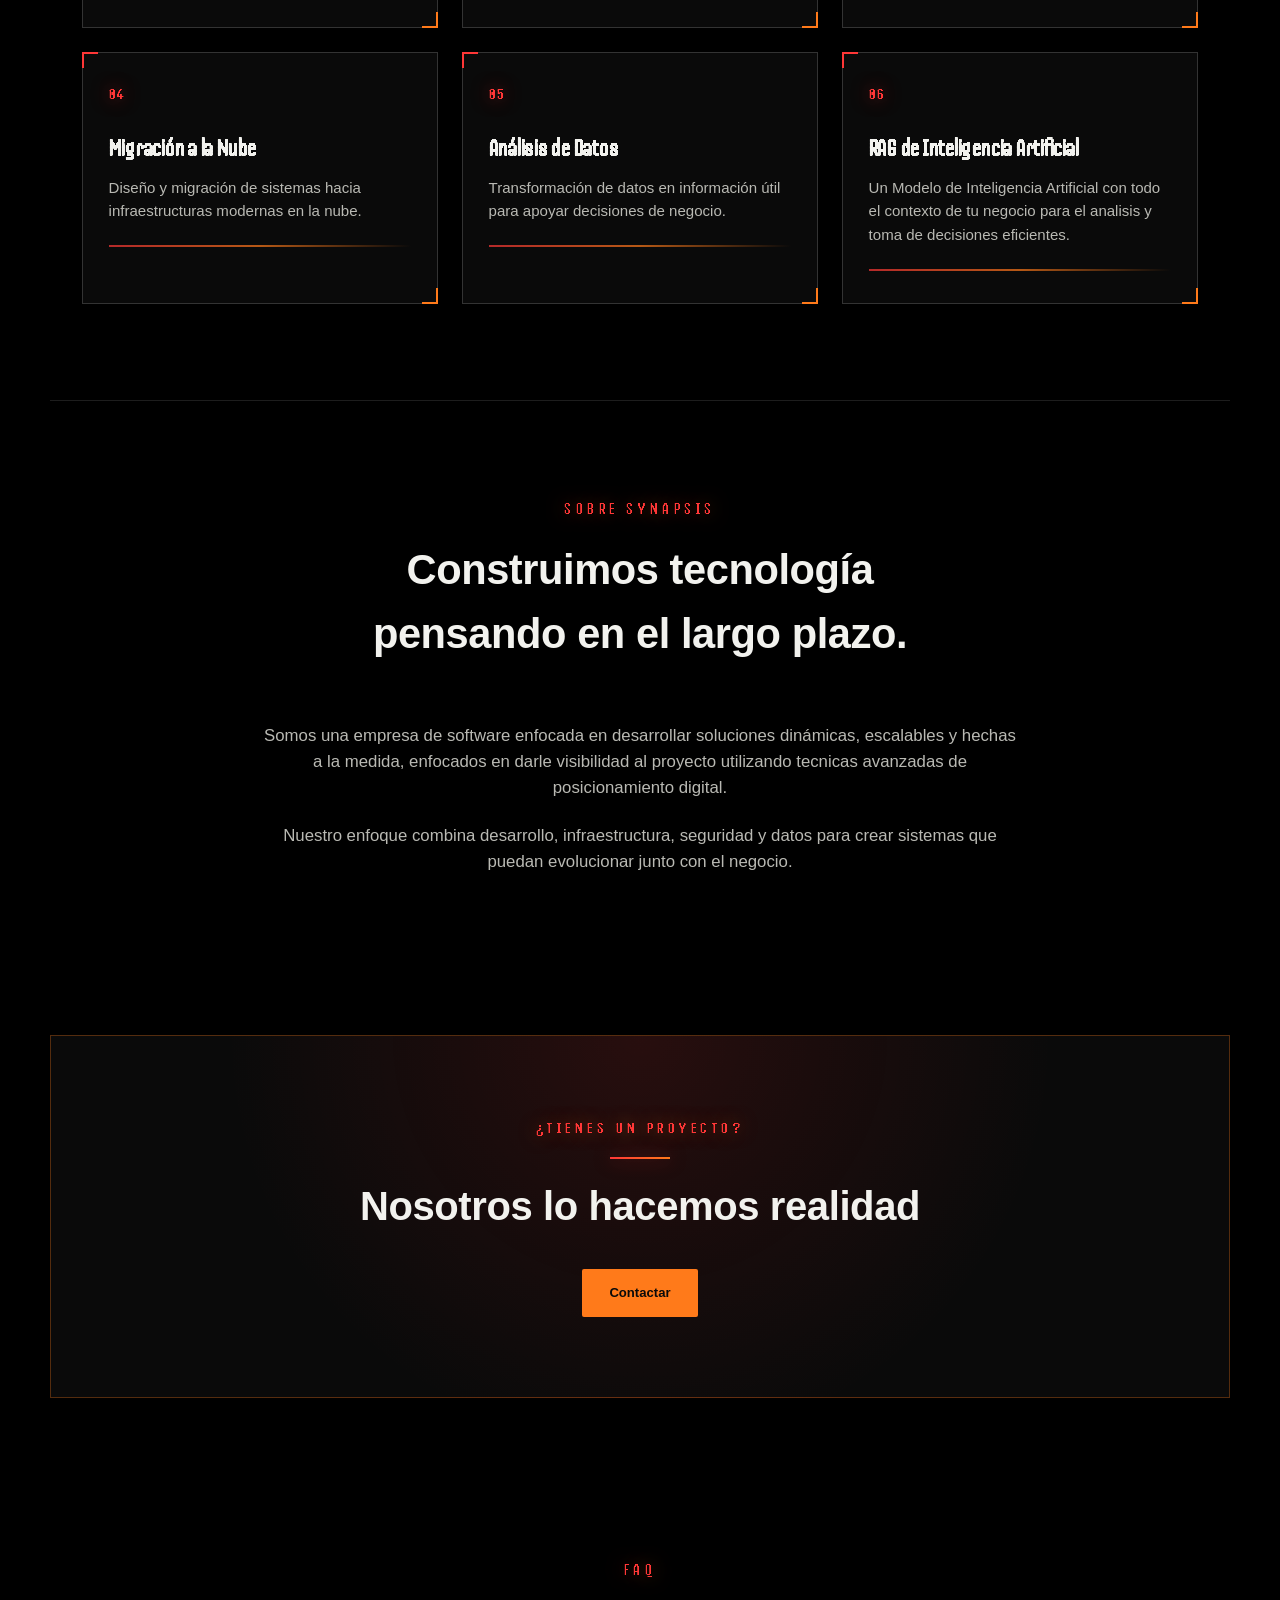
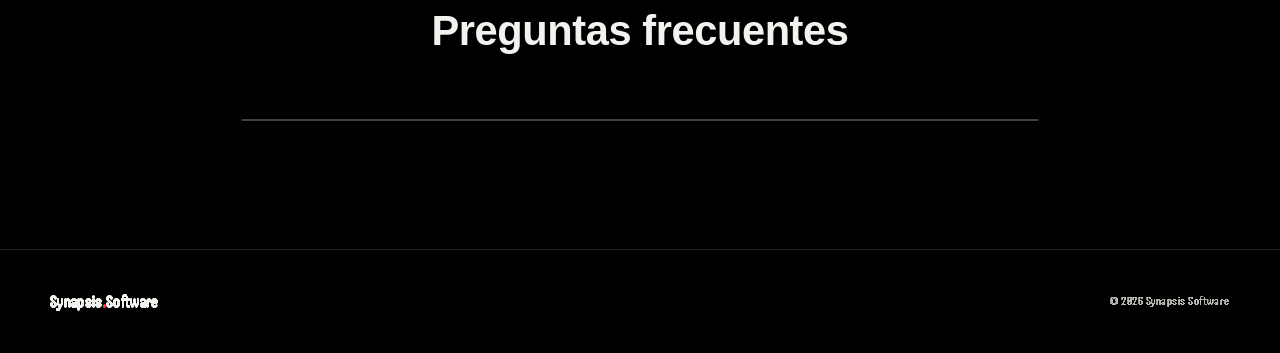
==== commit 52931477: "añadiendo informacion sobre RAG" ====
--- a/index.html
+++ b/index.html
@@ -14,6 +14,7 @@
     content="Synapsis Software: soluciones web, infraestructura, nube y análisis de datos."
   >
   <base href="./">
+  <link rel="shortcut icon" href="assets/logo.png">
   <link rel="preconnect" href="https://fonts.googleapis.com">
   <link rel="preconnect" href="https://fonts.gstatic.com" crossorigin>
   <link href="https://fonts.googleapis.com/css2?family=Handjet:wght,ELSH@100..900,2&display=swap" rel="stylesheet">
@@ -80,9 +81,15 @@
         </h1>
 
         <p class="hero-description">
-          Diseñamos y construimos sistemas web dinámicos,
-          escalables y adaptados a las necesidades de cada negocio.
-        </p>
+          Diseñamos y construimos sistemas web dinámicos adaptados a las necesidades de
+          cada negocio.
+          Nos enfocamos en la calidad, eficiencia y mejorar la eficiencia en las operaciones de la empresa.
+
+
+        </p>
+
+
+        <h3>Contactanos desde todo el Mundo.</h3>
 
         <div class="hero-actions">
 
@@ -131,6 +138,12 @@
           completas.
         </p>
 
+        <h4>
+          Integramos mecanismos avanzados de Inteligencia Artificial para
+          indexar y optimizar el acceso y analisis a la información de forma
+          segura.
+        </h4>
+
       </div>
 
 
@@ -144,15 +157,7 @@
 
             <div class="text-layer">
               <div class="text-content">
-
-                    <h1 id="sequence-title">
-                        Quiénes somos
-                    </h1>
-
-                    <p id="sequence-description">
-                        Conoce nuestra empresa.
-                    </p>
-
+                <span id="sequence-description"></span>
                 </div>
             </div>
 
@@ -305,6 +310,32 @@
             <p>
               Transformación de datos en información
               útil para apoyar decisiones de negocio.
+            </p>
+
+          </div>
+
+          <div class="service-card-visual"></div>
+
+        </article>
+
+
+
+
+        <article class="service-card">
+
+          <div class="service-card-header">
+            <span class="service-number">06</span>
+          </div>
+
+          <div class="service-card-content">
+
+            <h3>
+              RAG de Inteligencia Artificial
+            </h3>
+
+            <p>
+              Un Modelo de Inteligencia Artificial con todo el contexto de
+              tu negocio para el analisis y toma de decisiones eficientes.
             </p>
 
           </div>
--- a/styles.css
+++ b/styles.css
@@ -80,6 +80,10 @@
   letter-spacing: -0.01em;
 }
 
+h3{
+  margin: 5px 0px 7px 0px;
+}
+
 p { color: var(--ink-dim); margin: 0; }
 
 a {
@@ -616,6 +620,7 @@
     text-align: center;
     max-width: 700px;
     transition: opacity 0.3s ease, transform 0.3s ease;
+    font-family: var(--font-display);
 }
 
 .text-content.hidden {
@@ -633,3 +638,24 @@
         display: none;
     }
 }
+
+
+.error-404 {
+  display: flex;
+  flex-direction: column;
+  align-items: center;
+  justify-content: center;
+  gap: 20px; /* Espacio entre la imagen y el botón */
+  padding: 20px 20px 20px 20px;
+  margin: 5%;
+
+}
+
+
+#sequence-description{
+  font-family: var(--font-mono);
+  color: var(--red);
+  text-shadow: var(--glow-red);
+  font-size: 40px;
+  filter: blur(1px);
+}
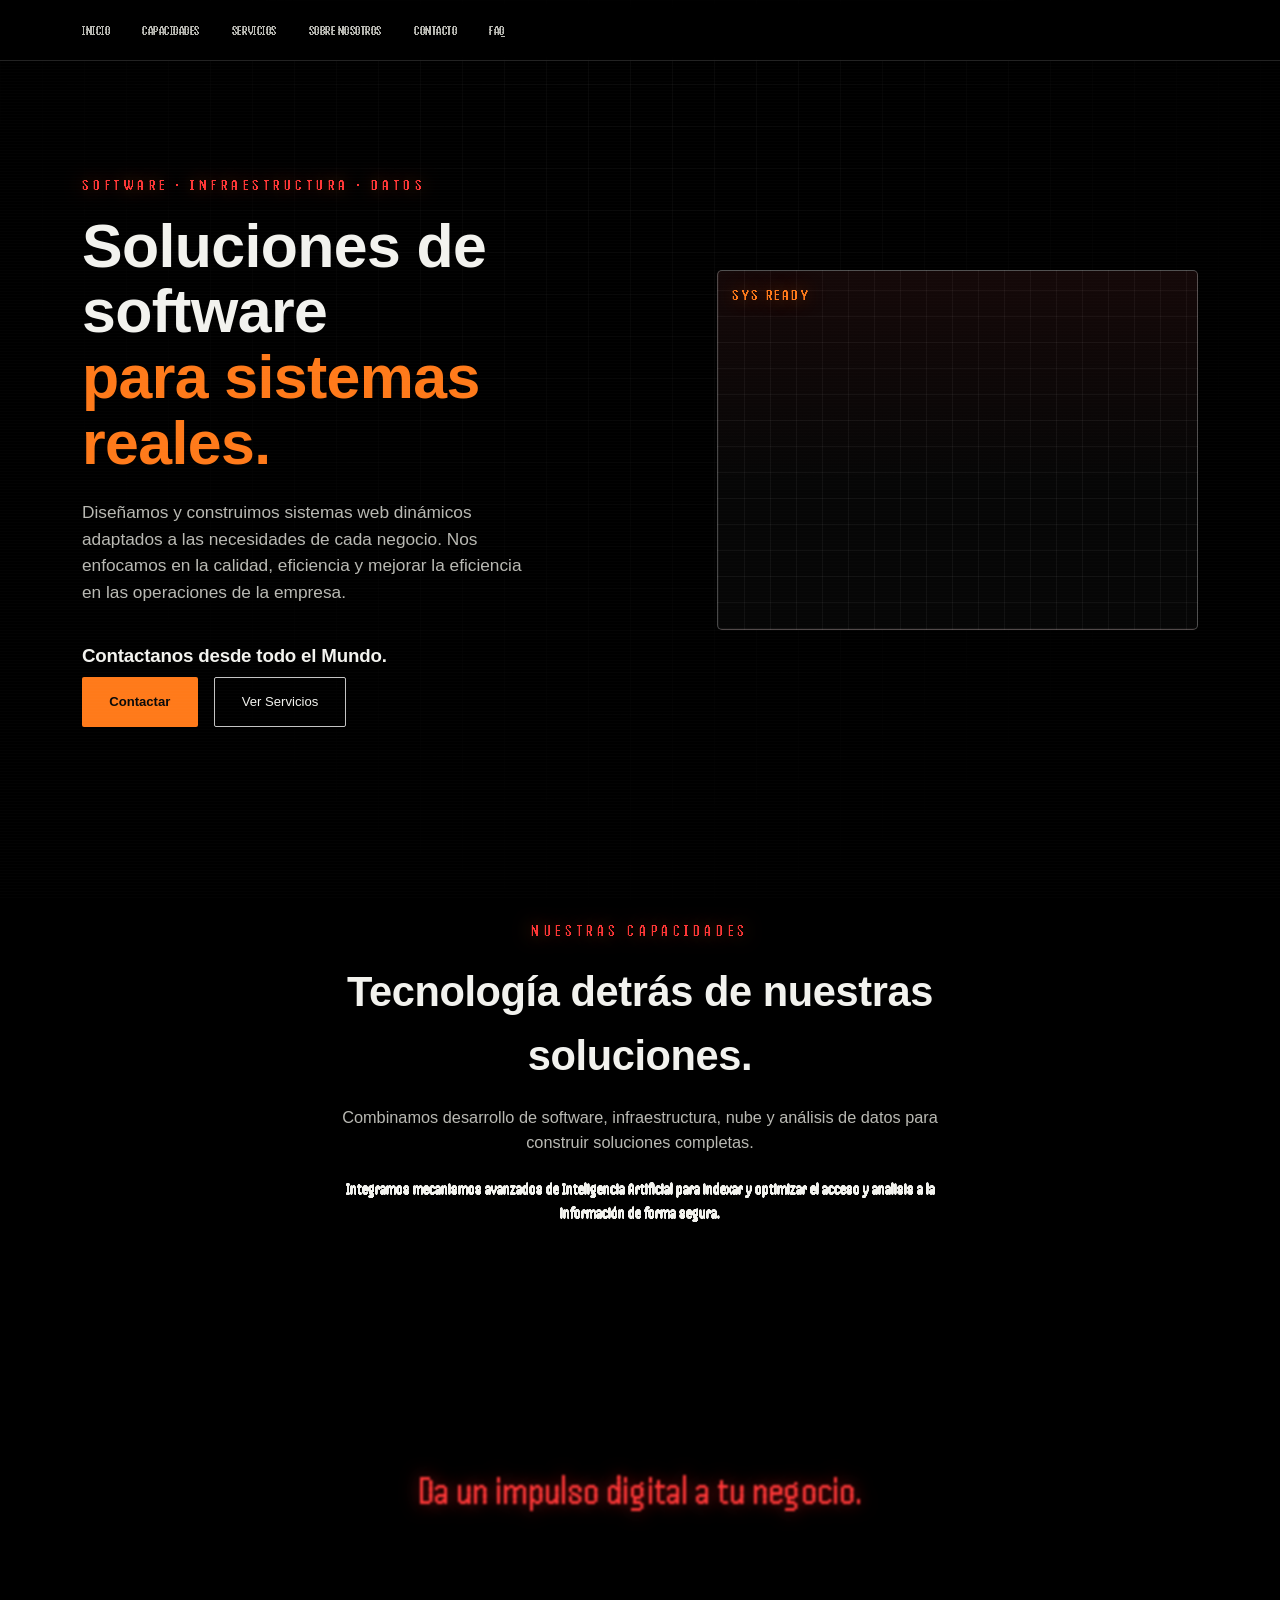
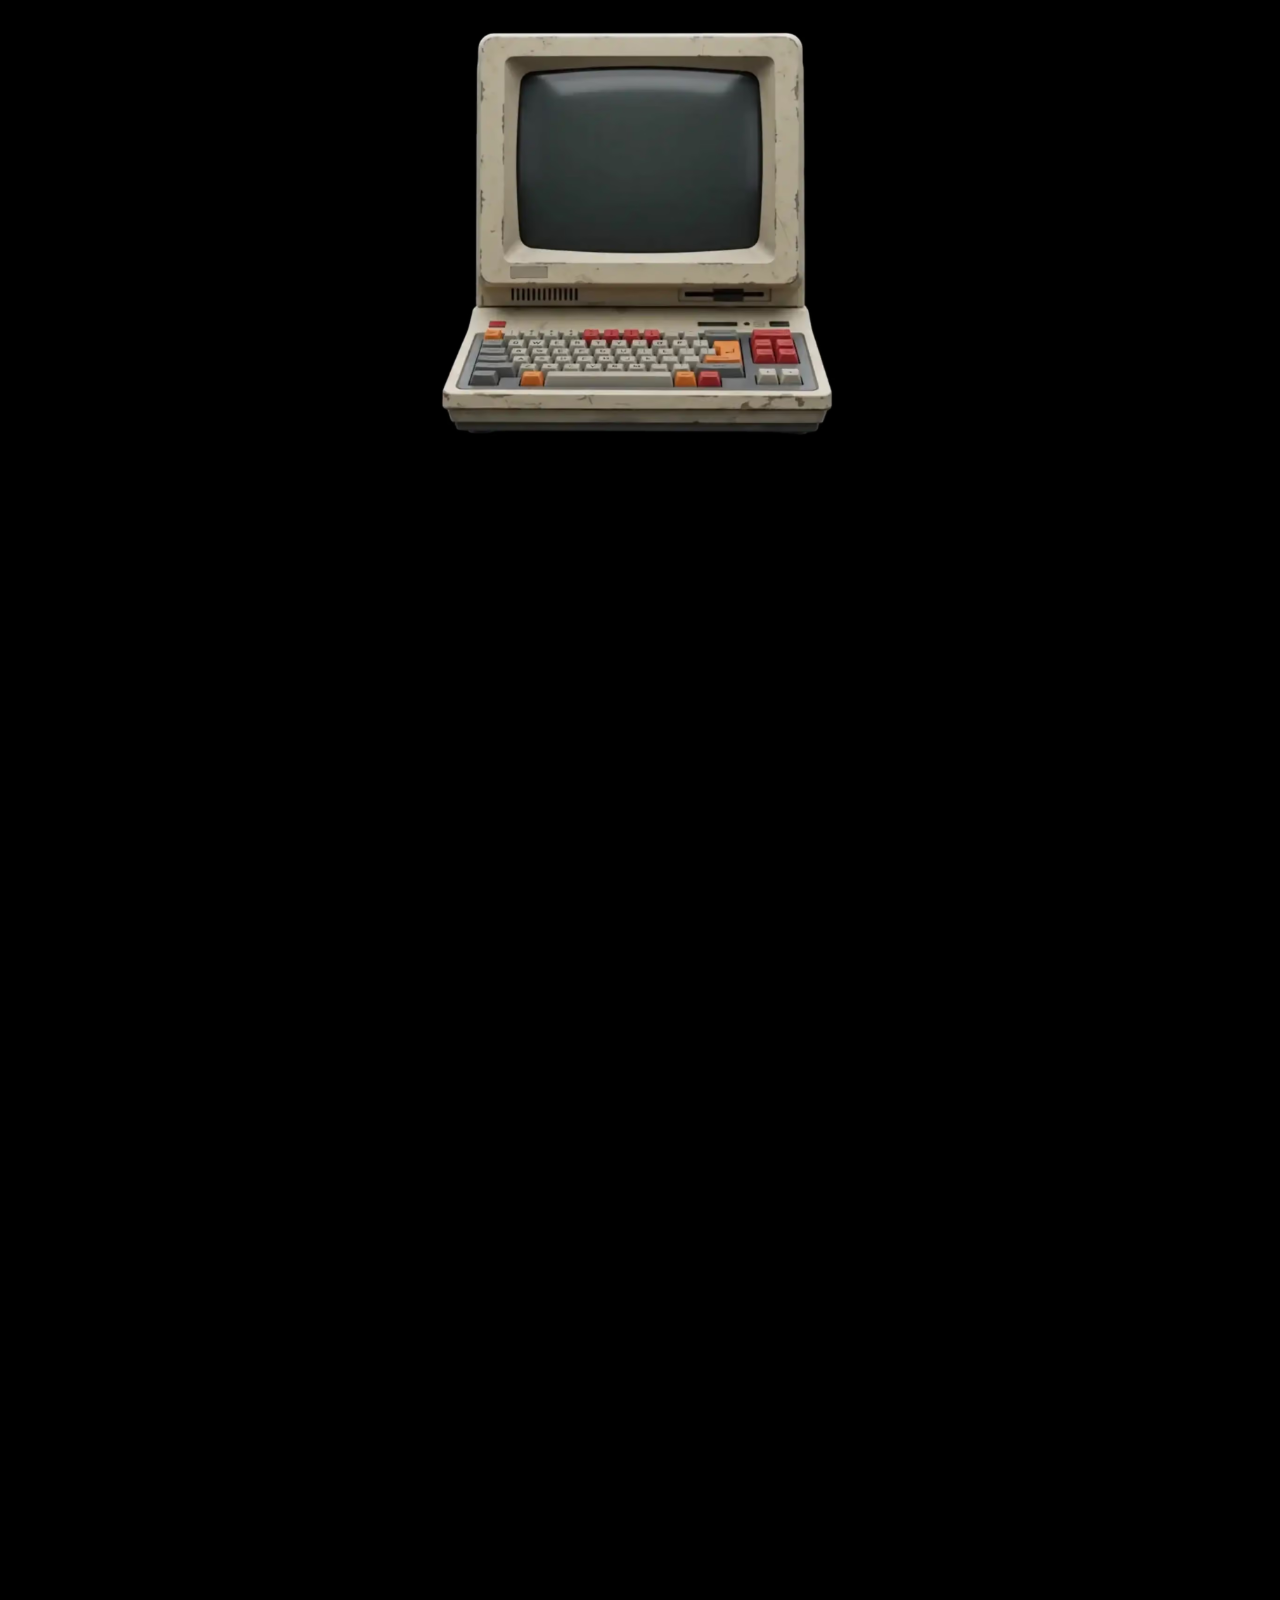
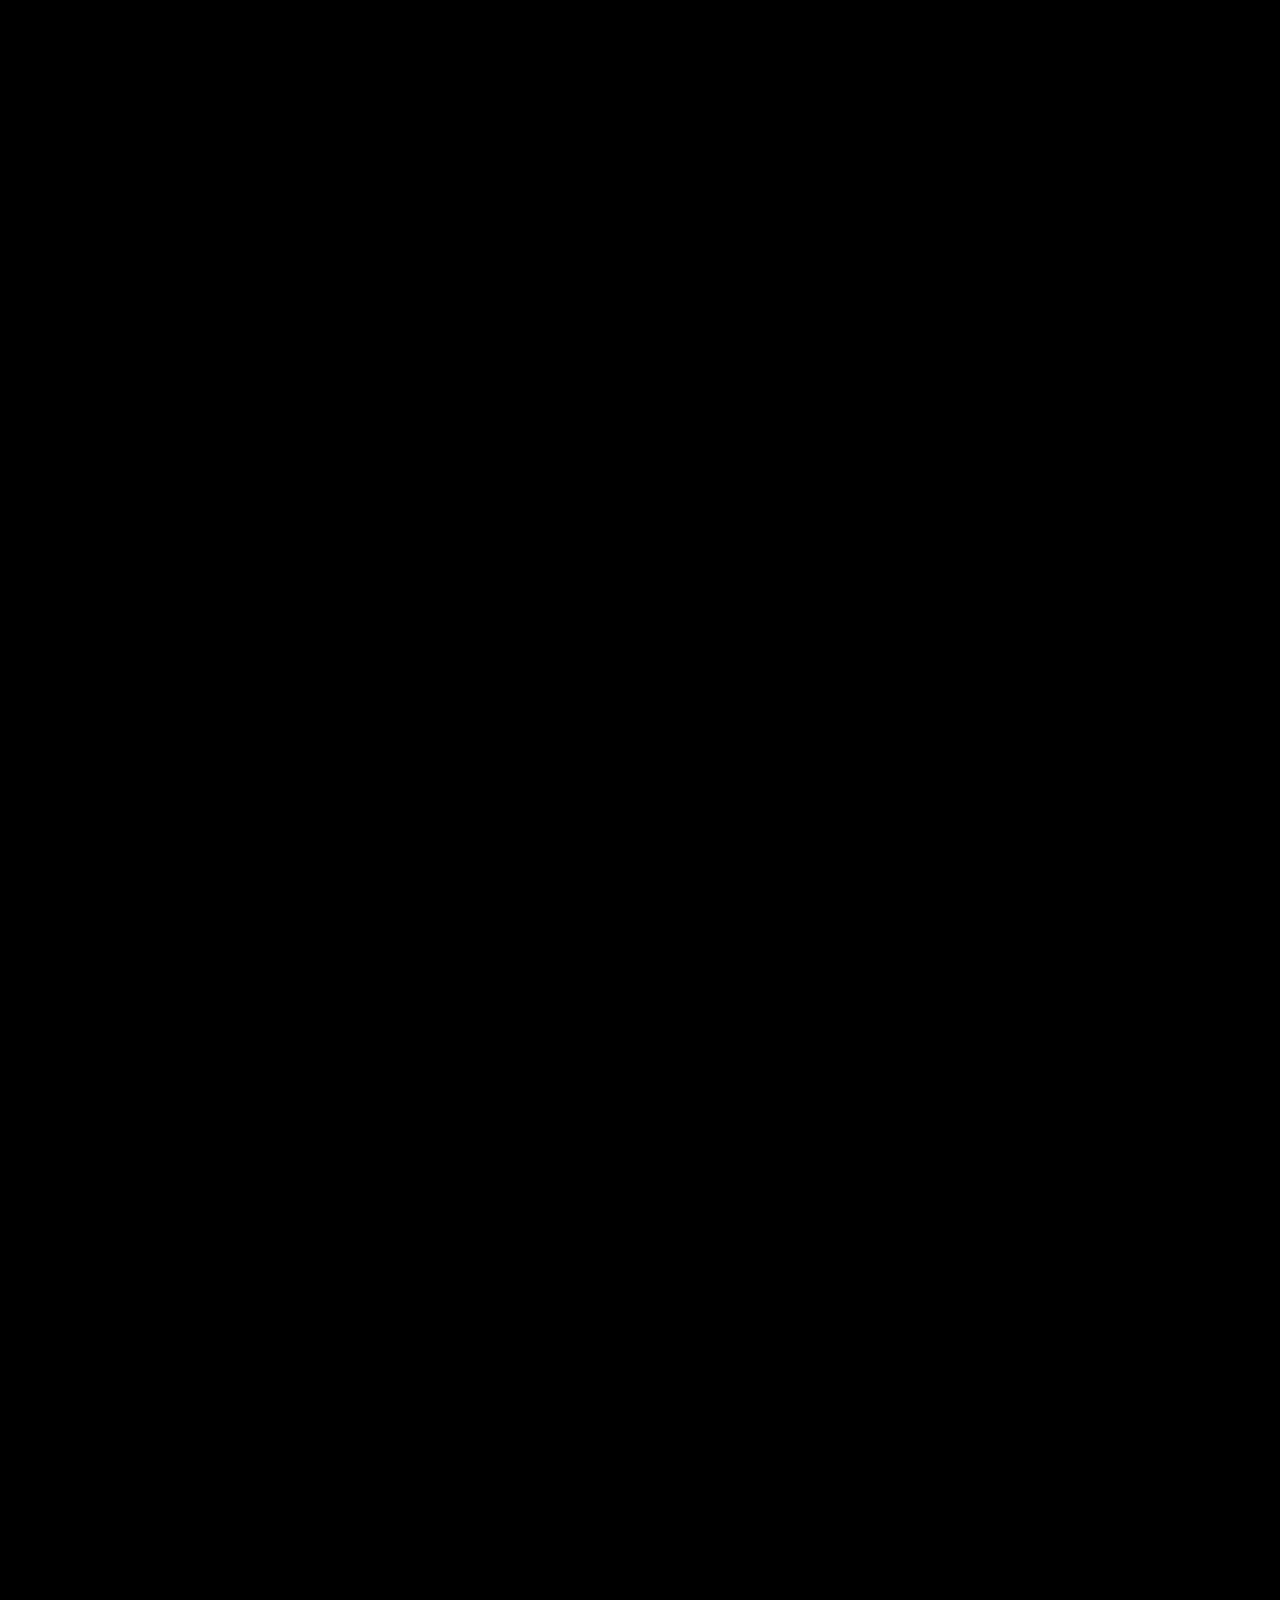
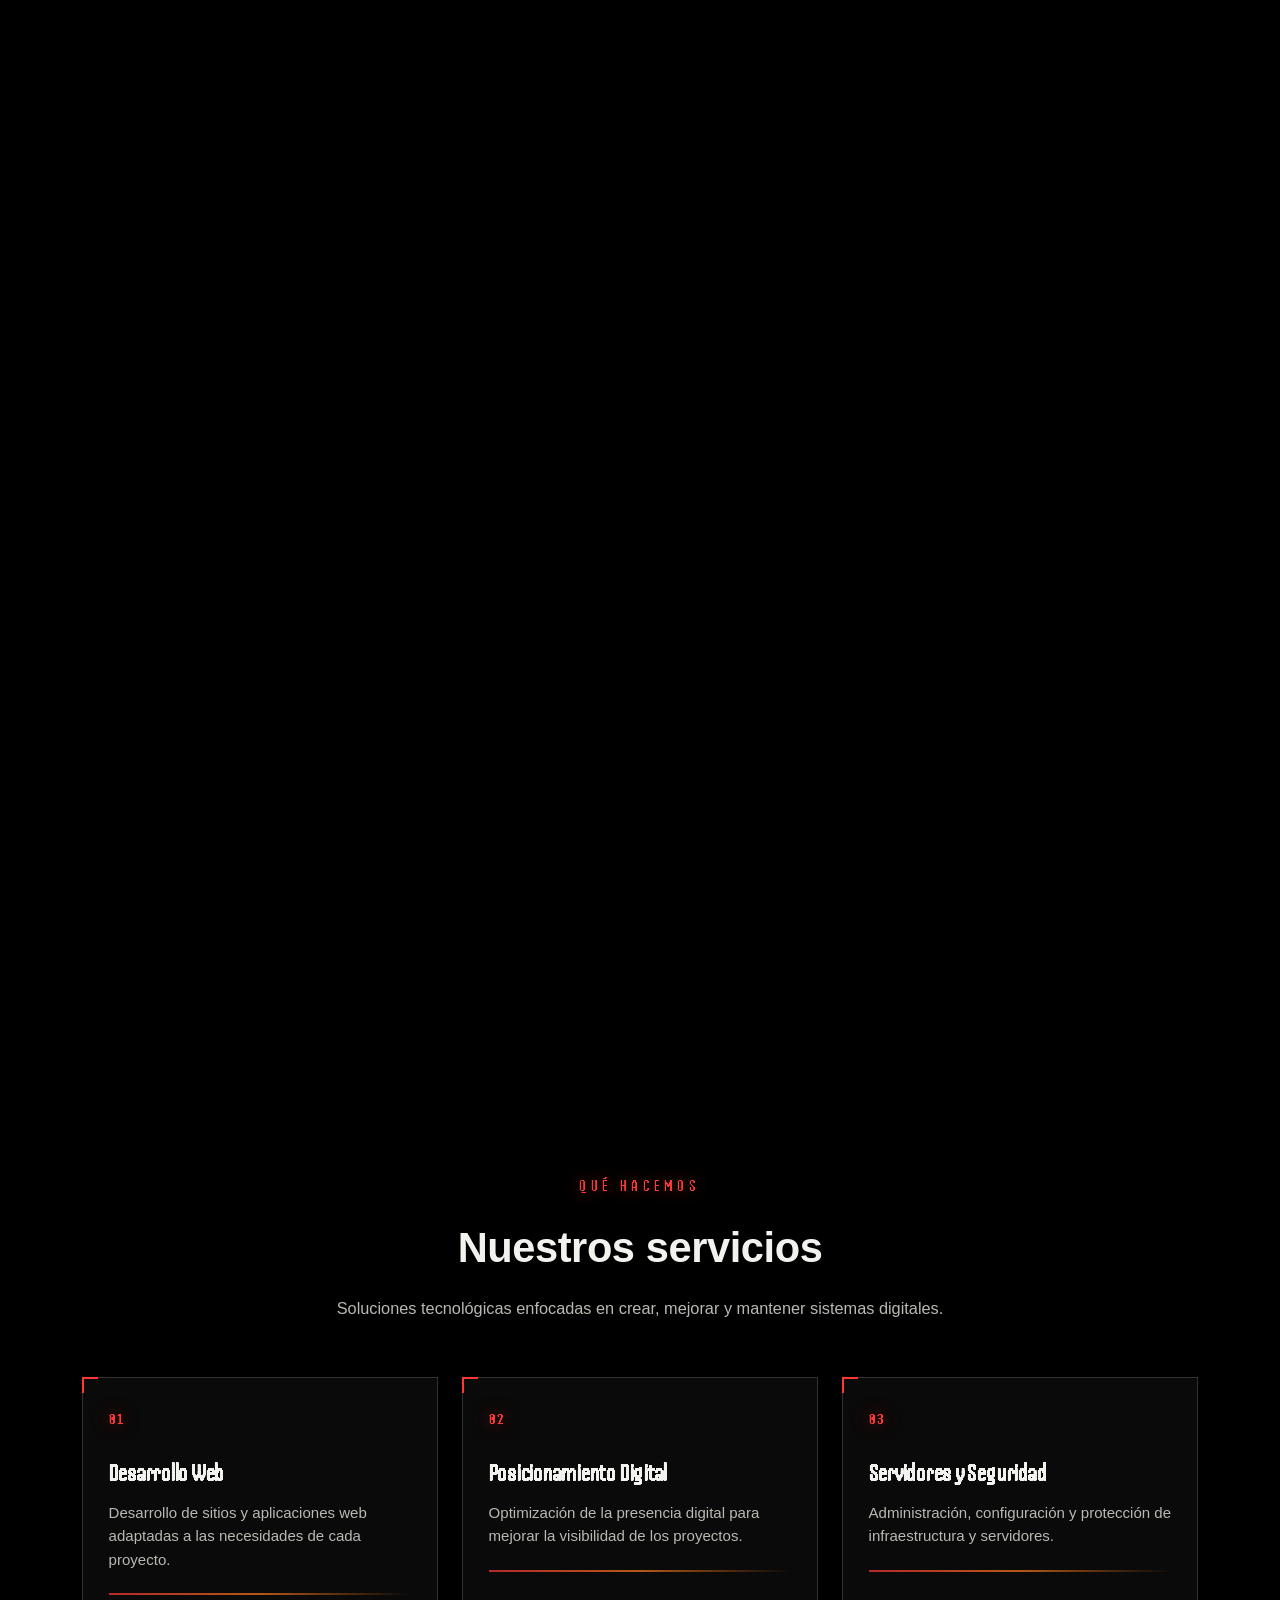
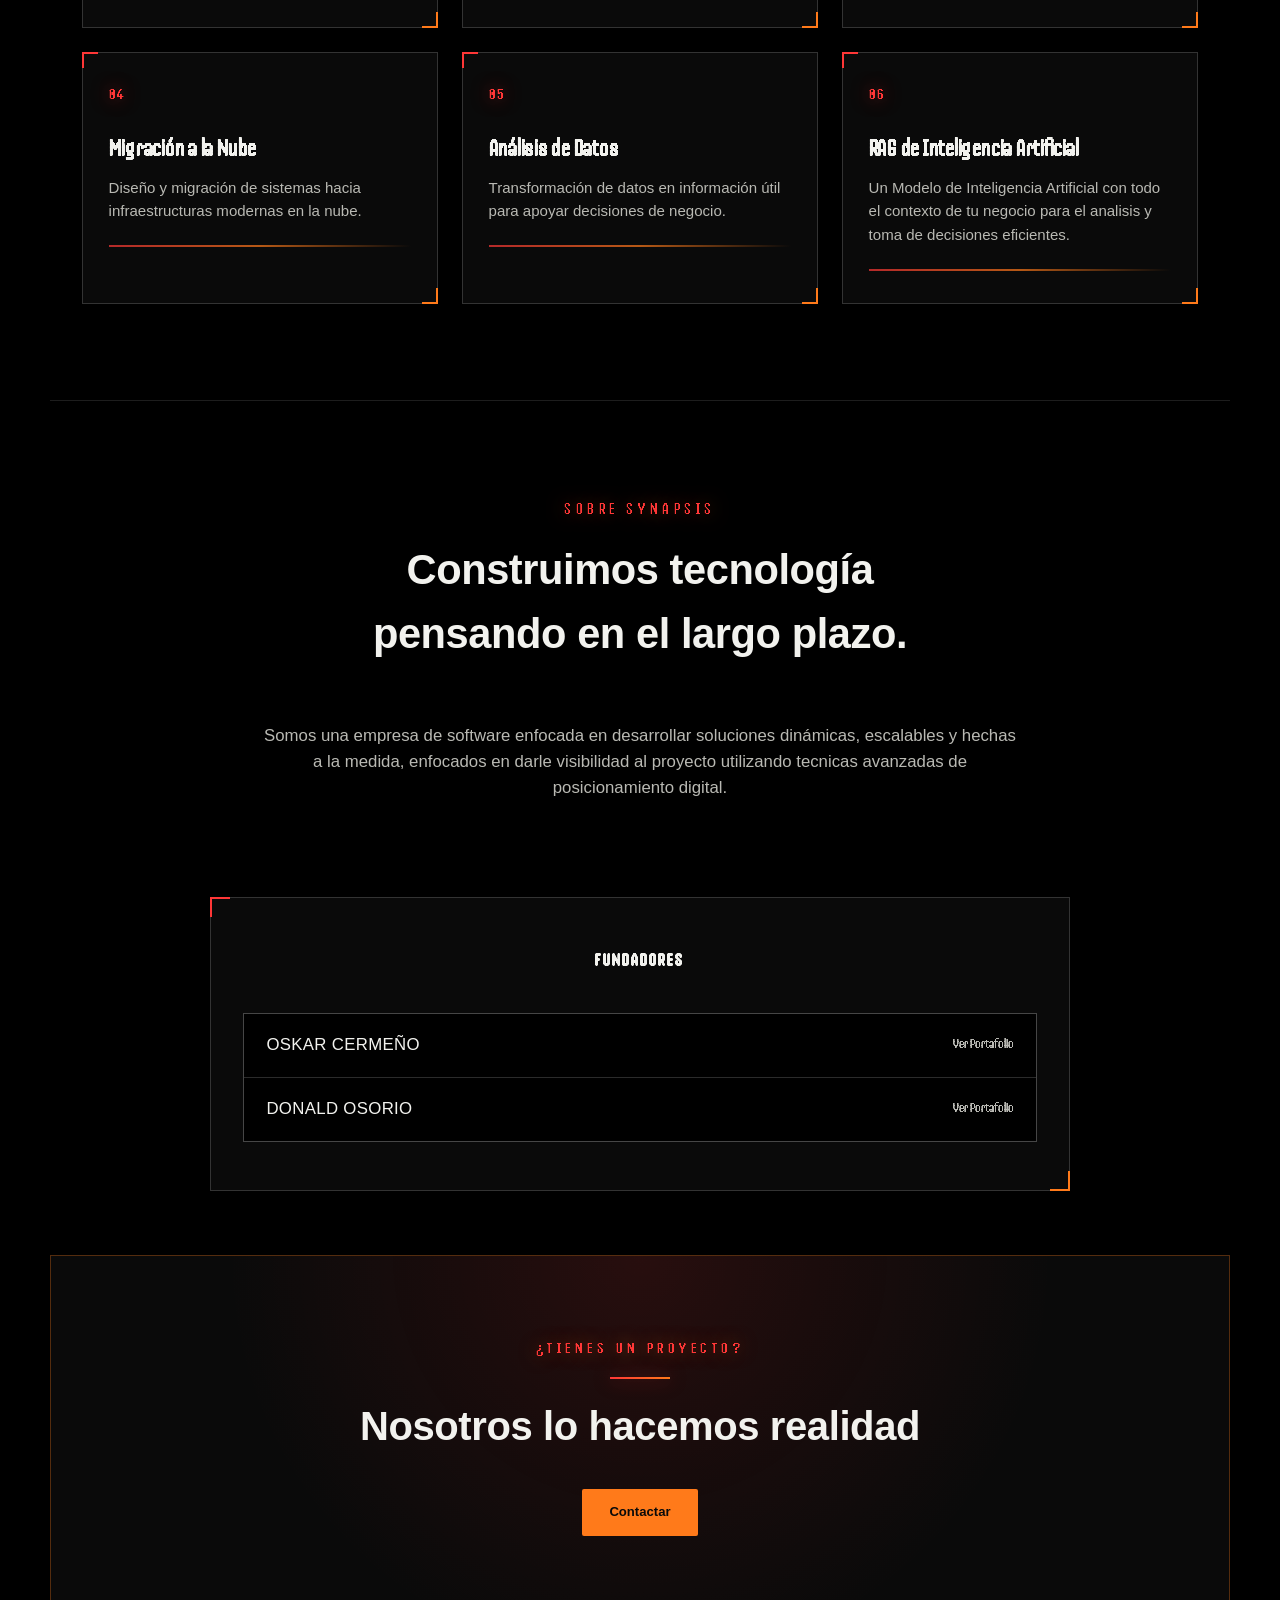
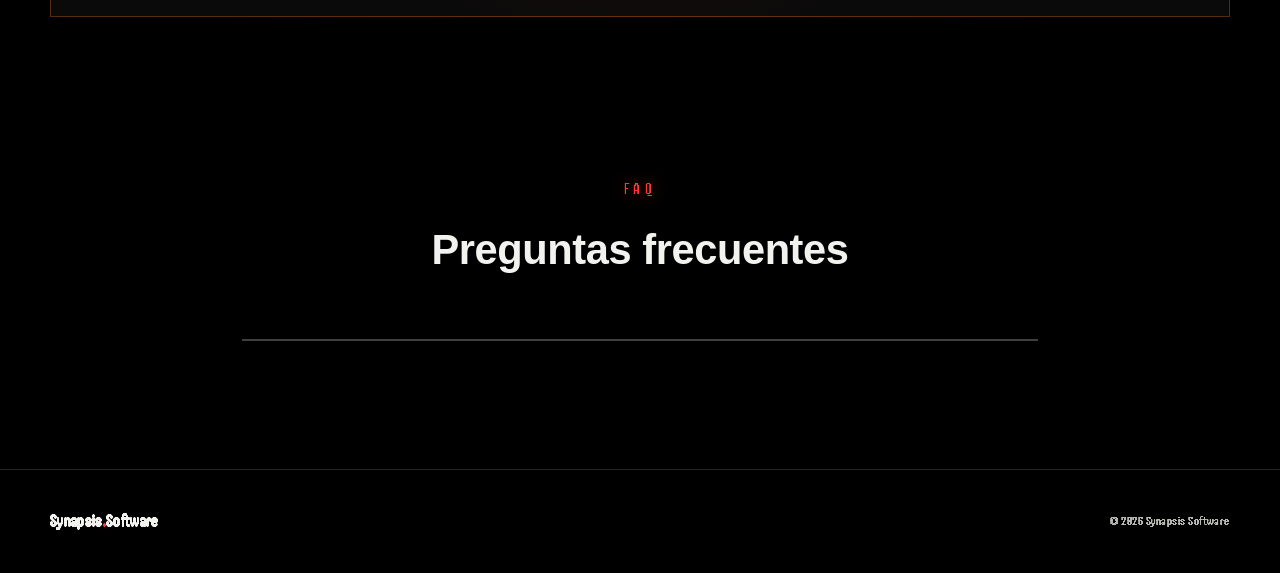
==== commit 87f568e1: "Optimizacion del sitio" ====
--- a/index.html
+++ b/index.html
@@ -14,10 +14,10 @@
     content="Synapsis Software: soluciones web, infraestructura, nube y análisis de datos."
   >
   <base href="./">
-  <link rel="shortcut icon" href="assets/logo.png">
+  <link rel="shortcut icon" href="assets/logo.webp">
   <link rel="preconnect" href="https://fonts.googleapis.com">
   <link rel="preconnect" href="https://fonts.gstatic.com" crossorigin>
-  <link href="https://fonts.googleapis.com/css2?family=Handjet:wght,ELSH@100..900,2&display=swap" rel="stylesheet">
+  <link href="https://fonts.googleapis.com/css2?family=Handjet:wght,ELSH@100..900,2&family=JetBrains+Mono:wght@400;500;700&display=swap" rel="stylesheet">
   <script src="./script.js" defer></script>
   <link rel="stylesheet" href="./styles.css">
 
@@ -47,6 +47,8 @@
         <li>
           <a href="#nosotros">Sobre Nosotros</a>
         </li>
+
+
 
         <li>
           <a href="#contacto">Contacto</a>
@@ -144,6 +146,8 @@
           segura.
         </h4>
 
+
+
       </div>
 
 
@@ -374,16 +378,36 @@
           enfocados en darle visibilidad al proyecto utilizando tecnicas
           avanzadas de posicionamiento digital.
         </p>
-
-        <p>
-          Nuestro enfoque combina desarrollo, infraestructura,
-          seguridad y datos para crear sistemas que puedan
-          evolucionar junto con el negocio.
-        </p>
-
-      </div>
-
-    </section>
+      </div>
+
+    </section>
+
+
+    <section id="founders">
+      <div class="people-card">
+
+        <h3>
+          FUNDADORES
+        </h3>
+
+        <div class="colaborators">
+
+          <div class="colaborator">
+            <span class="name-dev">OSKAR CERMEÑO</span>
+            <a href="">Ver Portafolio</a>
+          </div>
+
+          <div class="colaborator">
+            <span class="name-dev">DONALD OSORIO</span>
+            <a href="">Ver Portafolio</a>
+          </div>
+
+        </div>
+
+      </div>
+    </section>
+
+
 
     <section
       id="contacto"
--- a/styles.css
+++ b/styles.css
@@ -1,6 +1,3 @@
-
-@import url('https://fonts.googleapis.com/css2?family=JetBrains+Mono:wght@400;500;700&display=swap');
-
 :root {
   /* --- paleta --- */
   --bg: #000000;
@@ -53,6 +50,7 @@
   background-size: 42px 42px;
   mask-image: radial-gradient(ellipse at 50% 0%, black 0%, transparent 75%);
   -webkit-mask-image: radial-gradient(ellipse at 50% 0%, black 0%, transparent 75%);
+  contain: strict;
 }
 
 body::after {
@@ -69,6 +67,7 @@
     transparent 3px
   );
   opacity: 0.5;
+  contain: strict;
 }
 
 main, header, footer { position: relative; z-index: 1; }
@@ -82,6 +81,10 @@
 
 h3{
   margin: 5px 0px 7px 0px;
+}
+
+h4{
+  font-family: var(--font-mono);
 }
 
 p { color: var(--ink-dim); margin: 0; }
@@ -575,6 +578,7 @@
 
 .sequence-section {
     height: 500vh;
+    contain: layout style;
 }
 
 .canvas-container {
@@ -588,6 +592,7 @@
     display: flex;
     align-items: center;
     justify-content: center;
+    transform: translateZ(0); /* Fuerza hardware acceleration */
 }
 
 #sequence-canvas {
@@ -599,6 +604,7 @@
     /* object-fit asegura que el renderizado de la imagen escale bien dentro del canvas */
     object-fit: contain;
     z-index: 1;
+    will-change: contents;
 }
 
 /* CAPA SUPERIOR */
@@ -633,11 +639,7 @@
 }
 
 /* RESPONSIVE: Oculta el texto en pantallas grandes (min-width: 1024px) */
-@media (min-width: 1024px) {
-    .text-layer {
-        display: none;
-    }
-}
+
 
 
 .error-404 {
@@ -659,3 +661,128 @@
   font-size: 40px;
   filter: blur(1px);
 }
+
+
+/* ==========================================================
+   COLABORADORES / FUNDADORES
+   ========================================================== */
+
+.people-card {
+  max-width: 860px;
+  margin: 0 auto;
+  padding: 3rem 2rem;
+  background: var(--bg-raised);
+  border: 1px solid rgba(196, 196, 196, 0.22);
+  position: relative;
+}
+
+/* Detalle superior izquierdo */
+.people-card::before {
+  content: "";
+  position: absolute;
+  top: -1px;
+  left: -1px;
+  width: 18px;
+  height: 18px;
+  border-top: 2px solid var(--red);
+  border-left: 2px solid var(--red);
+}
+
+/* Detalle inferior derecho */
+.people-card::after {
+  content: "";
+  position: absolute;
+  bottom: -1px;
+  right: -1px;
+  width: 18px;
+  height: 18px;
+  border-bottom: 2px solid var(--orange);
+  border-right: 2px solid var(--orange);
+}
+
+.people-card h3 {
+  font-family: var(--font-mono);
+  font-size: 1.1rem;
+  letter-spacing: 0.12em;
+  text-align: center;
+  color: var(--ink);
+  margin: 0 0 2.5rem;
+  text-transform: uppercase;
+}
+
+/* Contenedor de colaboradores */
+.colaborators {
+  display: flex;
+  flex-direction: column;
+  gap: 1px;
+  background: rgba(196, 196, 196, 0.18);
+  border: 1px solid rgba(196, 196, 196, 0.18);
+}
+
+/* Cada colaborador */
+.colaborator {
+  display: flex;
+  align-items: center;
+  justify-content: space-between;
+  gap: 2rem;
+  padding: 1.15rem 1.4rem;
+  background: var(--bg);
+  transition:
+    background 0.2s ease,
+    color 0.2s ease;
+}
+
+.colaborator:hover {
+  background: var(--bg-raised);
+}
+
+/* Nombre */
+.name-dev {
+  font-family: var(--font-display);
+  font-size: 1.05rem;
+  color: var(--ink);
+  letter-spacing: 0.02em;
+}
+
+/* Enlace al portafolio */
+.colaborator a {
+  font-family: var(--font-mono);
+  font-size: 0.85rem;
+  color: var(--ink-dim);
+  position: relative;
+  padding-bottom: 3px;
+  transition: color 0.2s ease;
+}
+
+.colaborator a::after {
+  content: "";
+  position: absolute;
+  left: 0;
+  bottom: 0;
+  width: 0;
+  height: 1px;
+  background: var(--grad-hot);
+  transition: width 0.25s ease;
+}
+
+.colaborator a:hover {
+  color: var(--orange);
+}
+
+.colaborator a:hover::after {
+  width: 100%;
+}
+
+/* Responsive */
+@media (max-width: 600px) {
+  .people-card {
+    margin: 0 1.2rem;
+    padding: 2.2rem 1rem;
+  }
+
+  .colaborator {
+    flex-direction: column;
+    align-items: flex-start;
+    gap: 0.5rem;
+  }
+}
